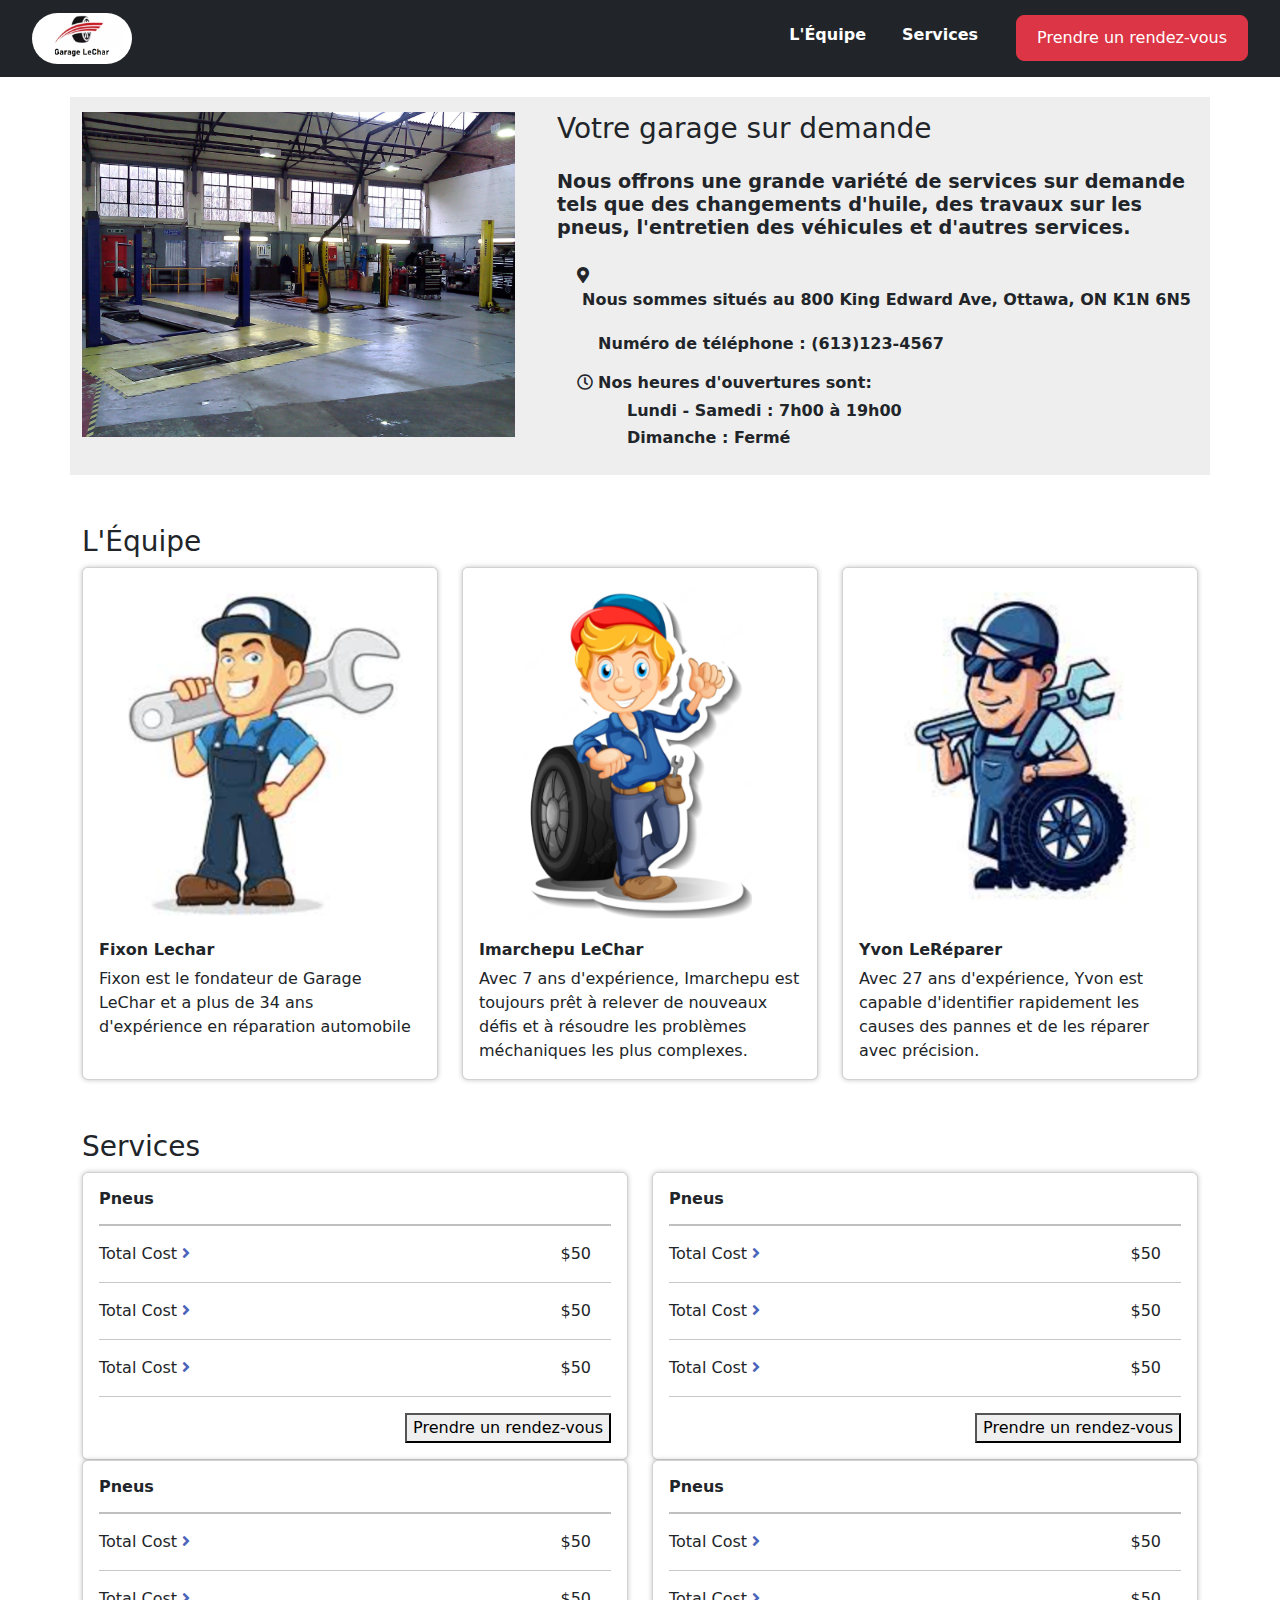
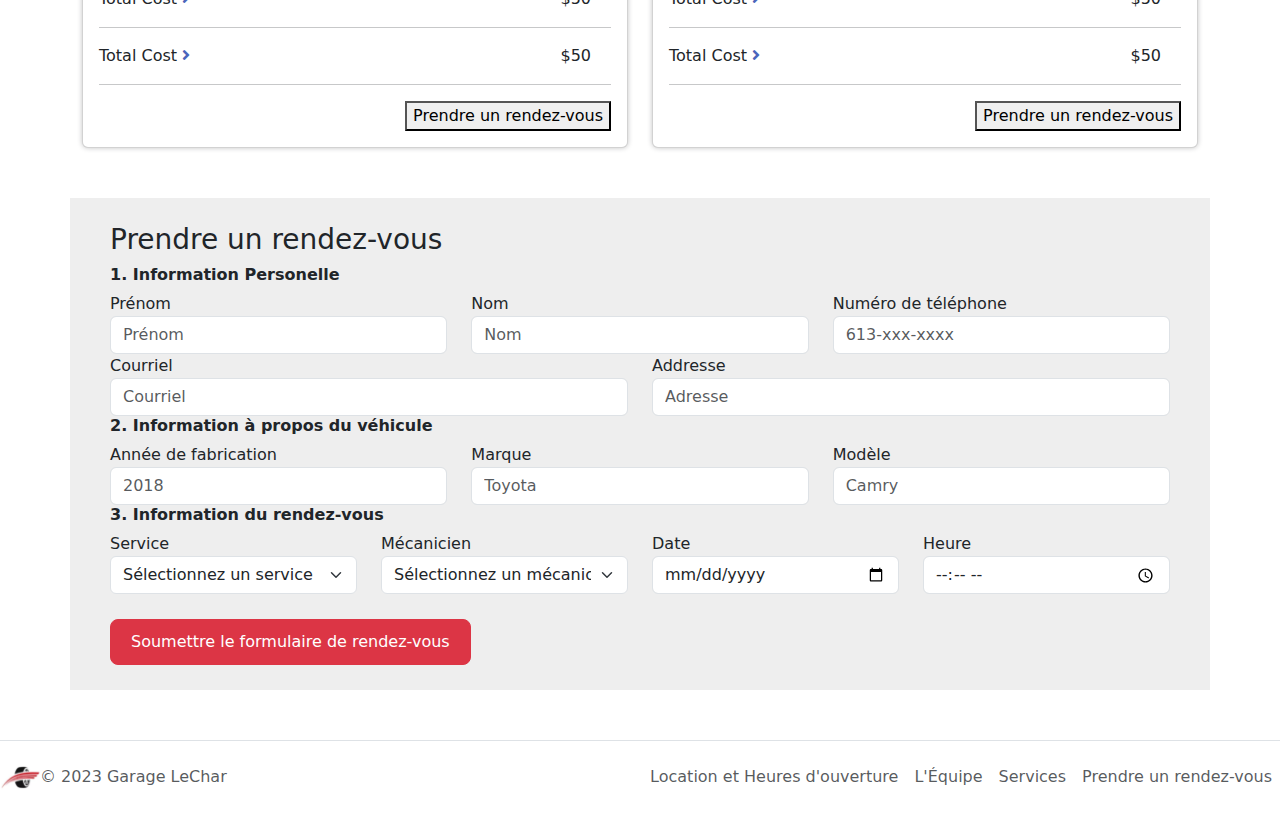
==== Projet1/index.html @ c7117503 "Update index.html" ====
<!DOCTYPE html>
<html lang="en">

<head>
  <meta charset="UTF-8">
  <meta name="viewport" content="width=device-width, initial-scale=1.0">
  <meta http-equiv="X-UA-Compatible" content="ie=edge">
  <title>Garage LeChar</title>
  <link rel="icon" type="image/x-icon" href="images/icon.png">
  <link rel="stylesheet" href="main.css">
  
  <!--Bootstrap 5.3 (js script at bottom also)-->
  <link rel="stylesheet" type="text/css" href="css/bootstrap.css" />

  <!--Fontawesome 5 (https://fontawesome.com/v5/search)-->
  <link rel="stylesheet" type="text/css" href="fontAwesome/css/fontawesome.css" />
  <link rel="stylesheet" type="text/css" href="fontAwesome/css/all.css" />
</head>

<body>
  <main>
    <!--Navigation Bar-->
    <nav class="navbar navbar-expand-sm sticky-top navbar-dark bg-dark">
      <div class="container-fluid">
        <a class="navbar-brand" href="#">
          <img src="images/logo.png" alt="Logo" style="margin-left:20px; width:100px;" class="rounded-pill">
        </a>

        <div class="d-flex" id="mynavbar">
          <ul class="navbar-nav me-auto">
            <li class="nav-item" style="margin-right:20px; font-weight: bold;">
              <a class="nav-link active" href="#equipe">L'Équipe</a>
            </li>
            <li class="nav-item" style="margin-right:30px; font-weight: bold;">
              <a class="nav-link active" href="#services">Services</a>
            </li>
          </ul>
          <form class="d-flex">
            <button onclick="scrollRendezVous();" class="btn btn-danger" id="btnRendezVous" type="button" style="margin-right:20px; padding: 10px 20px;border-radius: 0.5rem;">
              Prendre un rendez-vous</button>
          </form>
        </div>
      </div>
    </nav>
    <!--Home-->
    <div class="container" id="home">
      <div class="row" style="border:none; background:#EEEEEE; padding:15px 0px;">
        <div class="col-md-5">
          <img src="images/shopimage2.jpg" alt="Garage image" style="height:325px;" />
        </div>
        <div class="col-md-7">
          <h3>Votre garage sur demande</h3>
          <h4 style="margin-top:25px">Nous offrons une grande variété de services sur demande tels que des
            changements d'huile, des travaux sur les pneus, l'entretien des véhicules
            et d'autres services.
          </h4>
          <div style="margin: 10px 0px 0px 10px; padding:10px 0px 5px 10px; border-color: red;" id="divLocationHours">
            <div style="margin-top:5px;">
              <i class="fas fa-map-marker-alt"></i>
              <h5 style="display: inline-flex; margin-left:5px">Nous sommes situés au 800 King Edward Ave, Ottawa, ON K1N
                6N5</h5>
            </div>
            <div style="margin-top:15px">
              <i class="far fa-phone"></i>
              <h5 style="display: inline;">Numéro de téléphone : (613)123-4567</h5>
            </div>
            <div style="margin-top:15px;">
              <i class="far fa-clock"></i>
              <h5 style="display: inline-flex;">Nos heures d'ouvertures sont:</h5>
              <h5 style="margin-left:50px">Lundi - Samedi : 7h00 à 19h00</h5>
              <h5 style="margin-left:50px">Dimanche : Fermé</h5>
            </div>
          </div>       
        </div>
      </div>
    </div>
    <!--Equipe-->
    <div class="container" id="equipe" style="scroll-margin-top:100px">
      <h3>L'Équipe</h3>
      <div class="row gy-4">
        <div class="col-md">
          <div class="card h-100">
            <img src="images/fixon.png" class="card-img-top" alt="img_fixon">
            <div class="card-body">
              <h5 class="card-title fw-bold">Fixon Lechar</h5>
              <p class="card-text">Fixon est le fondateur de Garage LeChar et a plus de 34 ans d'expérience en
                réparation automobile</p>
            </div>
          </div>
        </div>
        <div class="col-md">
          <div class="card h-100">
            <img src="images/Imarchepu.png" class="card-img-top" alt="img_imarchepu">
            <div class="card-body">
              <h5 class="card-title fw-bold">Imarchepu LeChar</h5>
              <p class="card-text">Avec 7 ans d'expérience, Imarchepu est toujours prêt
                à relever de nouveaux défis et à résoudre les problèmes méchaniques les plus complexes.
              </p>
            </div>
          </div>
        </div>
        <div class="col-md">
          <div class="card h-100">
            <img src="images/Yvon.png" class="card-img-top" alt="img_yvon">
            <div class="card-body">
              <h5 class="card-title fw-bold">Yvon LeRéparer</h5>
              <p class="card-text">Avec 27 ans d'expérience, Yvon est capable d'identifier rapidement les causes des pannes et de les
                réparer avec précision.
              </p>
            </div>
          </div>
        </div>
      </div>
    </div>
    <!--Services-->
    <div class="container" id="services" style="scroll-margin-top:100px">
      <h3>Services</h3>
      <div class="row gy-6">
        <div class="col-md">
          <div class="card h-100">
            <div class="card-body">
              <h5>Pneus</h5>
              <hr style="border-top:2px solid black">
              <div class="d-flex justify-content-between">
                <div>Total Cost <i class="fas fa-angle-right moreIcon"></i></div>
                <div style="margin-right:20px">$50</div>
              </div>
              <hr>
              <div class="d-flex justify-content-between">
                <div>Total Cost <i class="fas fa-angle-right moreIcon"></i></div>
                <div style="margin-right:20px">$50</div>
              </div>
              <hr>
              <div class="d-flex justify-content-between">
                <div>Total Cost <i class="fas fa-angle-right moreIcon"></i></div>
                <div style="margin-right:20px">$50</div>
              </div>
              <hr>
              <button style="float:right">Prendre un rendez-vous</button>
            </div>
          </div>
        </div>
        <div class="col-md">
          <div class="card h-100">
            <div class="card-body">
              <h5>Pneus</h5>
              <hr style="border-top:2px solid black">
              <div class="d-flex justify-content-between">
                <div>Total Cost <i class="fas fa-angle-right moreIcon"></i></div>
                <div style="margin-right:20px">$50</div>
              </div>
              <hr>
              <div class="d-flex justify-content-between">
                <div>Total Cost <i class="fas fa-angle-right moreIcon"></i></div>
                <div style="margin-right:20px">$50</div>
              </div>
              <hr>
              <div class="d-flex justify-content-between">
                <div>Total Cost <i class="fas fa-angle-right moreIcon"></i></div>
                <div style="margin-right:20px">$50</div>
              </div>
              <hr>
              <button style="float:right">Prendre un rendez-vous</button>
            </div>
          </div>
        </div>
      </div>
      <div class="row gy-6">
        <div class="col-md">
          <div class="card h-100">
            <div class="card-body">
              <h5>Pneus</h5>
              <hr style="border-top:2px solid black">
              <div class="d-flex justify-content-between">
                <div>Total Cost <i class="fas fa-angle-right moreIcon"></i></div>
                <div style="margin-right:20px">$50</div>
              </div>
              <hr>
              <div class="d-flex justify-content-between">
                <div>Total Cost <i class="fas fa-angle-right moreIcon"></i></div>
                <div style="margin-right:20px">$50</div>
              </div>
              <hr>
              <div class="d-flex justify-content-between">
                <div>Total Cost <i class="fas fa-angle-right moreIcon"></i></div>
                <div style="margin-right:20px">$50</div>
              </div>
              <hr>
              <button style="float:right">Prendre un rendez-vous</button>
            </div>
          </div>
        </div>
        <div class="col-md">
          <div class="card h-100">
            <div class="card-body">
              <h5>Pneus</h5>
              <hr style="border-top:2px solid black">
              <div class="d-flex justify-content-between">
                <div>Total Cost <i class="fas fa-angle-right moreIcon"></i></div>
                <div style="margin-right:20px">$50</div>
              </div>
              <hr>
              <div class="d-flex justify-content-between">
                <div>Total Cost <i class="fas fa-angle-right moreIcon"></i></div>
                <div style="margin-right:20px">$50</div>
              </div>
              <hr>
              <div class="d-flex justify-content-between">
                <div>Total Cost <i class="fas fa-angle-right moreIcon"></i></div>
                <div style="margin-right:20px">$50</div>
              </div>
              <hr>
              <button style="float:right">Prendre un rendez-vous</button>
            </div>
          </div>
        </div>
      </div>
    </div>
    <!--Formulaire rendez-vous-->
    <div class="container formDiv" id="rendezVous" style="scroll-margin-top:100px;">
      <h3>Prendre un rendez-vous</h3>
      <h5>1. Information Personelle</h5>
      <form>
        <div class="row">
          <div class="group col-md-4">
            <label for="inputPrenom">Prénom</label>
            <input type="test" class="form-control" id="prenom" placeholder="Prénom">
          </div>
          <div class="col-md-4">
            <label for="inputNom">Nom</label>
            <input type="text" class="form-control" id="nom" placeholder="Nom">
          </div>
          <div class="col-md-4">
            <label for="inputPhone">Numéro de téléphone</label>
            <input type="tel" pattern="[0-9]{3}-[0-9]{2}-[0-9]{3}" class="form-control" id="phone" placeholder="613-xxx-xxxx">
          </div>
        </div>
        <div class="row">
          <div class="col-md-6">
            <label for="inputEmail">Courriel</label>
            <input type="email" class="form-control" id="inputAddress" placeholder="Courriel">
          </div>
          <div class="col-md-6">
            <label for="inputAddress">Addresse</label>
            <input type="text" class="form-control" id="inputAddress2" placeholder="Adresse">
          </div>
        </div>
      </form>
      <h5>2. Information à propos du véhicule</h5>
      <form>
        <div class="row">
          <div class="col-md-4">
            <label for="inputPrenom">Année de fabrication</label>
            <input type="test" class="form-control" id="annee" placeholder="2018">
          </div>
          <div class="col-md-4">
            <label for="inputNom">Marque</label>
            <input type="text" class="form-control" id="marque" placeholder="Toyota">
          </div>
          <div class="col-md-4">
            <label for="inputPhone">Modèle</label>
            <input type="text" class="form-control" id="modele" placeholder="Camry">
          </div>
        </div>
      </form>
      <h5>3. Information du rendez-vous</h5>
      <form>
        <div class="row">
          <div class="col-md-3">
            <label for="inputPhone">Service</label>
            <select class="form-select">
              <option selected>Sélectionnez un service</option>
              <option value="1">Fixon LeChar</option>
              <option value="2">Imarchepu LeChar</option>
              <option value="3">Yvon LeRéparer</option>
            </select>
          </div>
          <div class="col-md-3">
            <label for="inputNom">Mécanicien</label>
            <select class="form-select">
              <option selected>Sélectionnez un mécanicien</option>
              <option value="1">Fixon LeChar</option>
              <option value="2">Imarchepu LeChar</option>
              <option value="3">Yvon LeRéparer</option>
            </select>
          </div>
          <div class="col-md-3">
            <label for="inputPrenom">Date</label>
            <input class="form-control" type="date" name="date" id="date">
          </div>
          <div class="col-md-3">
            <label for="inputNom">Heure</label>
            <input class="form-control" type="time" name="time" id ="time">
          </div>
        </div>
      </form>
      <div style="margin-top:25px" class="">
        <button data-toggle="modal" data-target="#modalConfirm" class="btn btn-danger" id="btnRendezVous" type="button" style="padding: 10px 20px;border-radius: 0.5rem;">
          Soumettre le formulaire de rendez-vous</button>
      </div>  
    </div>
    <!-- Confirmation modal -->
    <div class="modal fade" id="modalConfirm" tabindex="-1" role="dialog" aria-labelledby="modalConfirmTitle" aria-hidden="true">
      <div class="modal-dialog modal-dialog-centered" role="document">
        <div class="modal-content">
          <div class="modal-header">
            <h5 class="modal-title" id="exampleModalLongTitle">Merci d'avoir pris un rendez-vous!</h5>
            <button type="button" class="close" data-dismiss="modal" aria-label="Close">
              <span aria-hidden="true">&times;</span>
            </button>
          </div>
          <div class="modal-body">
            ...
          </div>
          <div class="modal-footer">
            <button type="button" class="btn btn-secondary">Fermer</button>
          </div>
        </div>
      </div>
    </div>
  </main>
  <!--Footer-->
  <footer class="d-flex flex-wrap justify-content-between align-items-center py-3 my-4 border-top">
    <div class="col-md-4 d-flex align-items-center">
      <img src="images/icon.png" alt="Logo" style="width:40px;" class="">
      <span class="mb-3 mb-md-0 text-muted">© 2023 Garage LeChar</span>
    </div>
    <ul class="nav justify-content-end">
      <li class="nav-item"><a href="#" onclick="addBorder()" class="nav-link px-2 text-muted">Location et Heures d'ouverture</a></li>
      <li class="nav-item"><a href="#equipe" class="nav-link px-2 text-muted">L'Équipe</a></li>
      <li class="nav-item"><a href="#services" class="nav-link px-2 text-muted">Services</a></li>
      <li class="nav-item"><a href="#rendezVous" class="nav-link px-2 text-muted">Prendre un rendez-vous</a></li>
    </ul>
  </footer>
  <script src="script.js"></script>
  <script type="text/javascript" href="js/bootstrap.min.js"></script>
</body>

</html>
---- Projet1/main.css ----
h5{
    font-weight: 700 !important;
    font-size: 1rem !important
}
h4{
    font-weight: 700 !important;
    font-size: 1.2rem !important
}
h3{
    font-weight: 700;
}
.card{
    box-shadow: 0 0 5px 0 rgba(22, 22, 26, .25);
}
.moreIcon{
    color:rgb(75, 101, 187);
    cursor:pointer;
}
.container{
    margin:20px 0px 50px 0px;
}
html{
    scroll-behavior:smooth
}
.formDiv{
    background: #EEEEEE;
    padding:25px 40px !important;
}
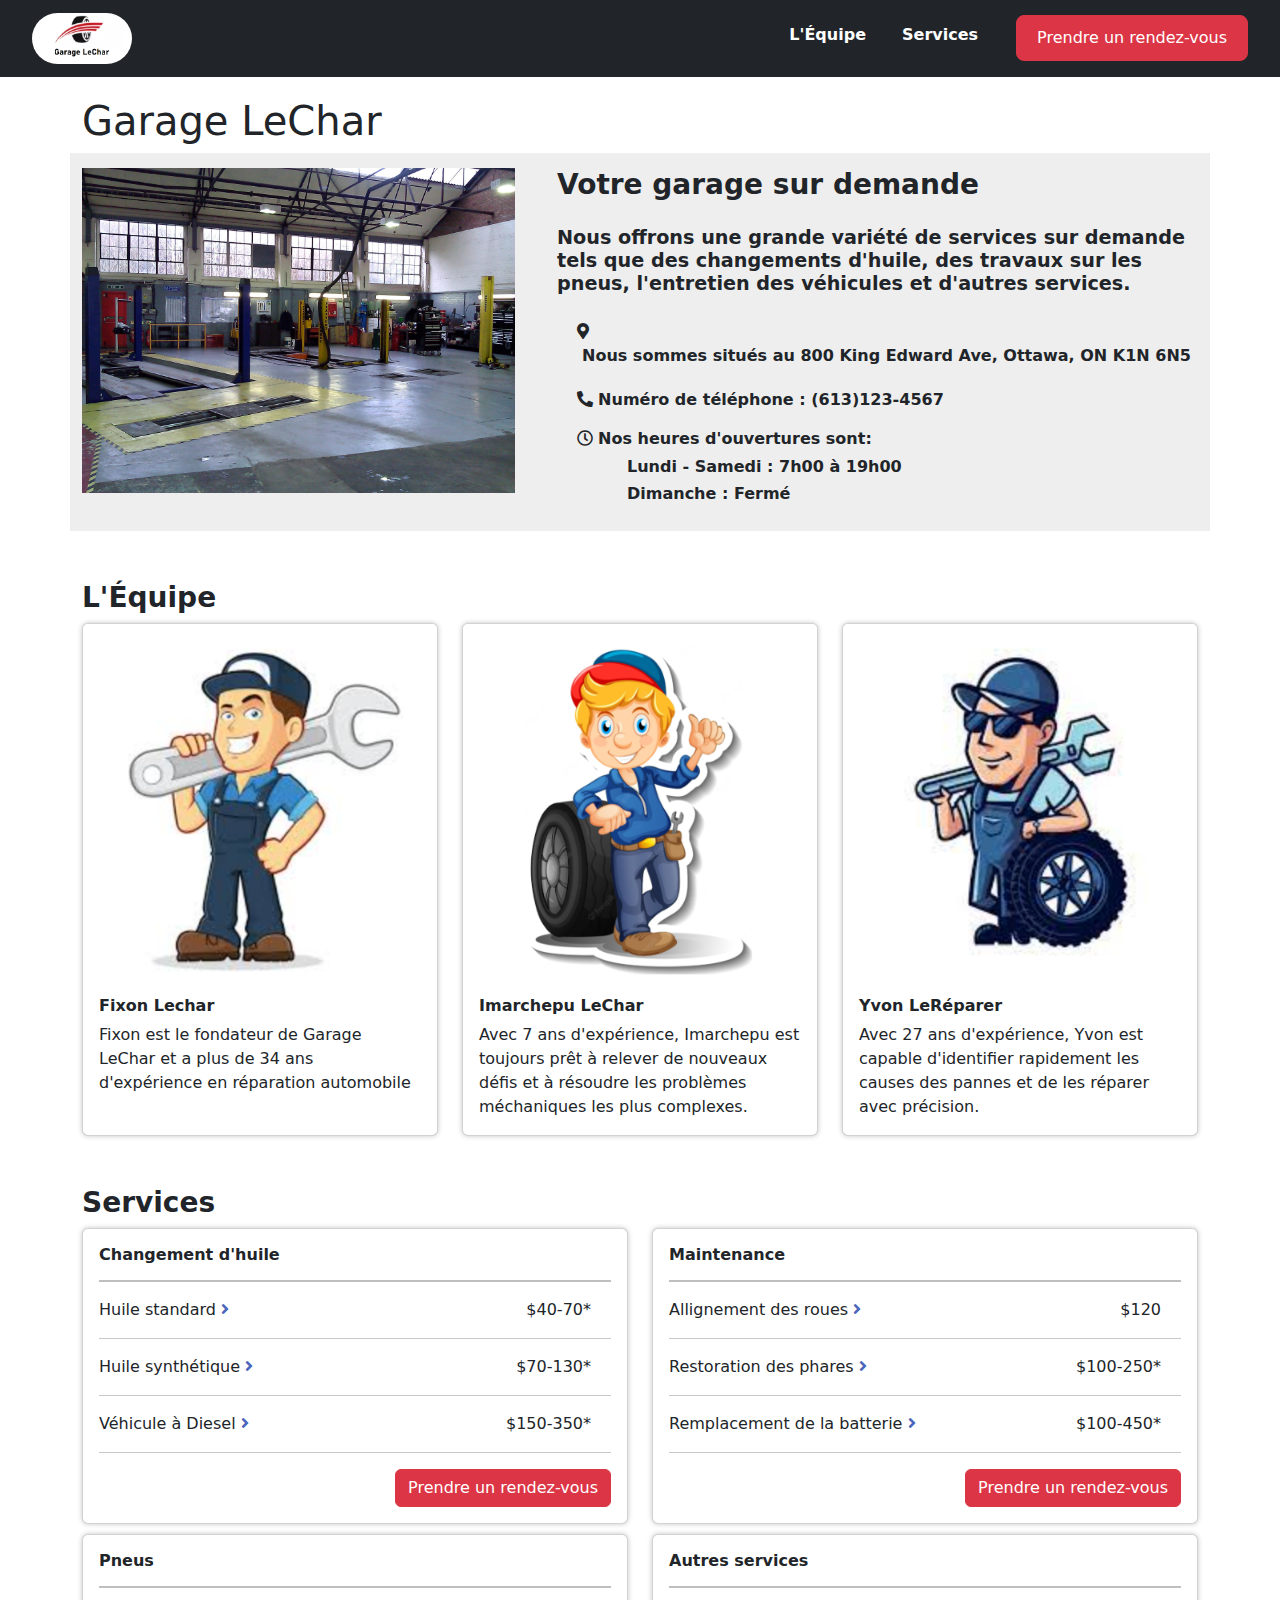
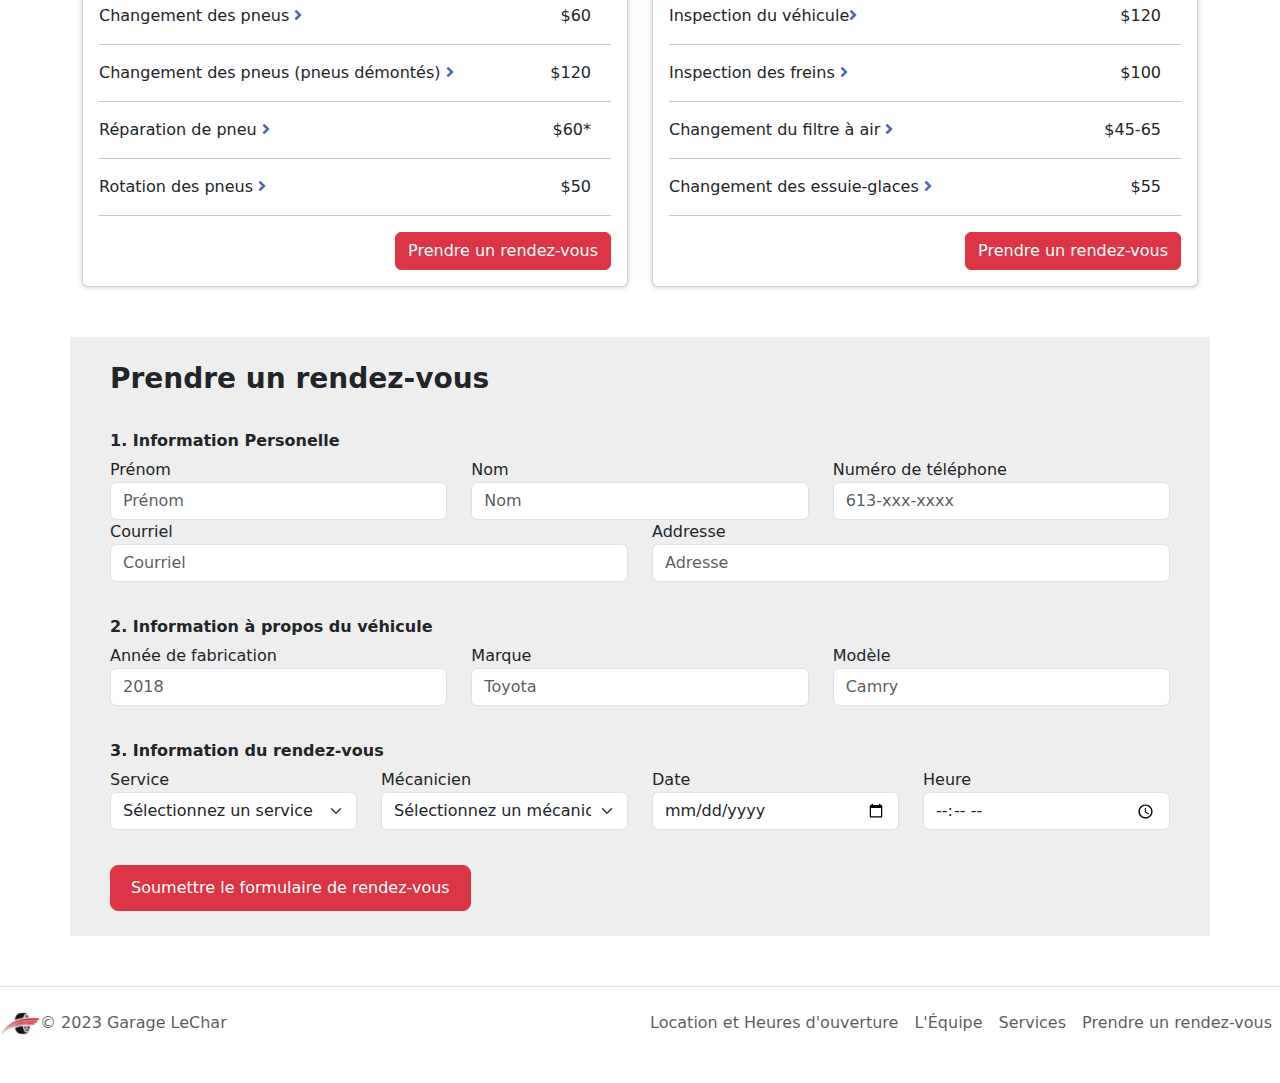
==== commit a412c4ce: "projet1 update" ====
--- a/Projet1/index.html
+++ b/Projet1/index.html
@@ -8,13 +8,16 @@
   <title>Garage LeChar</title>
   <link rel="icon" type="image/x-icon" href="images/icon.png">
   <link rel="stylesheet" href="main.css">
-  
-  <!--Bootstrap 5.3 (js script at bottom also)-->
-  <link rel="stylesheet" type="text/css" href="css/bootstrap.css" />
+  <!--Bootstrap 5.2.3-->
+  <link href="https://cdn.jsdelivr.net/npm/bootstrap@5.2.3/dist/css/bootstrap.min.css" rel="stylesheet">
 
   <!--Fontawesome 5 (https://fontawesome.com/v5/search)-->
   <link rel="stylesheet" type="text/css" href="fontAwesome/css/fontawesome.css" />
   <link rel="stylesheet" type="text/css" href="fontAwesome/css/all.css" />
+
+  <script src="https://ajax.googleapis.com/ajax/libs/jquery/3.6.4/jquery.min.js"></script>
+  <script src="https://cdn.jsdelivr.net/npm/bootstrap@5.2.3/dist/js/bootstrap.bundle.min.js"></script>
+  <script src="script.js"></script>
 </head>
 
 <body>
@@ -36,7 +39,8 @@
             </li>
           </ul>
           <form class="d-flex">
-            <button onclick="scrollRendezVous();" class="btn btn-danger" id="btnRendezVous" type="button" style="margin-right:20px; padding: 10px 20px;border-radius: 0.5rem;">
+            <button onclick="scrollRendezVous();" class="btn btn-danger" id="btnRendezVous" type="button"
+              style="margin-right:20px; padding: 10px 20px;border-radius: 0.5rem;">
               Prendre un rendez-vous</button>
           </form>
         </div>
@@ -44,6 +48,7 @@
     </nav>
     <!--Home-->
     <div class="container" id="home">
+      <h1>Garage LeChar</h1>
       <div class="row" style="border:none; background:#EEEEEE; padding:15px 0px;">
         <div class="col-md-5">
           <img src="images/shopimage2.jpg" alt="Garage image" style="height:325px;" />
@@ -57,11 +62,12 @@
           <div style="margin: 10px 0px 0px 10px; padding:10px 0px 5px 10px; border-color: red;" id="divLocationHours">
             <div style="margin-top:5px;">
               <i class="fas fa-map-marker-alt"></i>
-              <h5 style="display: inline-flex; margin-left:5px">Nous sommes situés au 800 King Edward Ave, Ottawa, ON K1N
+              <h5 style="display: inline-flex; margin-left:5px">Nous sommes situés au 800 King Edward Ave, Ottawa, ON
+                K1N
                 6N5</h5>
             </div>
             <div style="margin-top:15px">
-              <i class="far fa-phone"></i>
+              <i class="fas fa-phone-alt"></i>
               <h5 style="display: inline;">Numéro de téléphone : (613)123-4567</h5>
             </div>
             <div style="margin-top:15px;">
@@ -70,7 +76,7 @@
               <h5 style="margin-left:50px">Lundi - Samedi : 7h00 à 19h00</h5>
               <h5 style="margin-left:50px">Dimanche : Fermé</h5>
             </div>
-          </div>       
+          </div>
         </div>
       </div>
     </div>
@@ -104,7 +110,8 @@
             <img src="images/Yvon.png" class="card-img-top" alt="img_yvon">
             <div class="card-body">
               <h5 class="card-title fw-bold">Yvon LeRéparer</h5>
-              <p class="card-text">Avec 27 ans d'expérience, Yvon est capable d'identifier rapidement les causes des pannes et de les
+              <p class="card-text">Avec 27 ans d'expérience, Yvon est capable d'identifier rapidement les causes des
+                pannes et de les
                 réparer avec précision.
               </p>
             </div>
@@ -119,98 +126,108 @@
         <div class="col-md">
           <div class="card h-100">
             <div class="card-body">
+              <h5>Changement d'huile</h5>
+              <hr style="border-top:2px solid black">
+              <div class="d-flex justify-content-between">
+                <div>Huile standard <i class="fas fa-angle-right moreIcon"></i></div>
+                <div style="margin-right:20px">$40-70*</div>
+              </div>
+              <hr>
+              <div class="d-flex justify-content-between">
+                <div>Huile synthétique <i class="fas fa-angle-right moreIcon"></i></div>
+                <div style="margin-right:20px">$70-130*</div>
+              </div>
+              <hr>
+              <div class="d-flex justify-content-between">
+                <div>Véhicule à Diesel <i class="fas fa-angle-right moreIcon"></i></div>
+                <div style="margin-right:20px">$150-350*</div>
+              </div>
+              <hr>
+              <button class="btn btn-danger" onclick="scrollRendezVous();" style="float:right">Prendre un rendez-vous</button>
+            </div>
+          </div>
+        </div>
+        <div class="col-md">
+          <div class="card h-100">
+            <div class="card-body">
+              <h5>Maintenance</h5>
+              <hr style="border-top:2px solid black">
+              <div class="d-flex justify-content-between">
+                <div>Allignement des roues <i class="fas fa-angle-right moreIcon"></i></div>
+                <div style="margin-right:20px">$120</div>
+              </div>
+              <hr>
+              <div class="d-flex justify-content-between">
+                <div>Restoration des phares <i class="fas fa-angle-right moreIcon"></i></div>
+                <div style="margin-right:20px">$100-250*</div>
+              </div>
+              <hr>
+              <div class="d-flex justify-content-between">
+                <div>Remplacement de la batterie <i class="fas fa-angle-right moreIcon"></i></div>
+                <div style="margin-right:20px">$100-450*</div>
+              </div>
+              <hr>
+              <button class="btn btn-danger" onclick="scrollRendezVous();" style="float:right">Prendre un rendez-vous</button>
+            </div>
+          </div>
+        </div>
+      </div>
+      <div class="row gy-6" style="margin-top: 10px;">
+        <div class="col-md">
+          <div class="card h-100">
+            <div class="card-body">
               <h5>Pneus</h5>
               <hr style="border-top:2px solid black">
               <div class="d-flex justify-content-between">
-                <div>Total Cost <i class="fas fa-angle-right moreIcon"></i></div>
+                <div>Changement des pneus <i class="fas fa-angle-right moreIcon"></i></div>
+                <div style="margin-right:20px">$60</div>
+              </div>
+              <hr />
+              <div class="d-flex justify-content-between">
+                <div>Changement des pneus (pneus démontés) <i class="fas fa-angle-right moreIcon"></i></div>
+                <div style="margin-right:20px">$120</div>
+              </div>
+              <hr>
+              <div class="d-flex justify-content-between">
+                <div>Réparation de pneu <i class="fas fa-angle-right moreIcon"></i></div>
+                <div style="margin-right:20px">$60*</div>
+              </div>
+              <hr>
+              <div class="d-flex justify-content-between">
+                <div>Rotation des pneus <i class="fas fa-angle-right moreIcon"></i></div>
                 <div style="margin-right:20px">$50</div>
               </div>
               <hr>
-              <div class="d-flex justify-content-between">
-                <div>Total Cost <i class="fas fa-angle-right moreIcon"></i></div>
-                <div style="margin-right:20px">$50</div>
-              </div>
-              <hr>
-              <div class="d-flex justify-content-between">
-                <div>Total Cost <i class="fas fa-angle-right moreIcon"></i></div>
-                <div style="margin-right:20px">$50</div>
-              </div>
-              <hr>
-              <button style="float:right">Prendre un rendez-vous</button>
-            </div>
-          </div>
-        </div>
-        <div class="col-md">
-          <div class="card h-100">
-            <div class="card-body">
-              <h5>Pneus</h5>
+              <button class="btn btn-danger" onclick="scrollRendezVous();" style="float:right">Prendre un rendez-vous</button>
+            </div>
+          </div>
+        </div>
+        <div class="col-md">
+          <div class="card h-100">
+            <div class="card-body">
+              <h5>Autres services</h5>
               <hr style="border-top:2px solid black">
               <div class="d-flex justify-content-between">
-                <div>Total Cost <i class="fas fa-angle-right moreIcon"></i></div>
-                <div style="margin-right:20px">$50</div>
-              </div>
-              <hr>
-              <div class="d-flex justify-content-between">
-                <div>Total Cost <i class="fas fa-angle-right moreIcon"></i></div>
-                <div style="margin-right:20px">$50</div>
-              </div>
-              <hr>
-              <div class="d-flex justify-content-between">
-                <div>Total Cost <i class="fas fa-angle-right moreIcon"></i></div>
-                <div style="margin-right:20px">$50</div>
-              </div>
-              <hr>
-              <button style="float:right">Prendre un rendez-vous</button>
-            </div>
-          </div>
-        </div>
-      </div>
-      <div class="row gy-6">
-        <div class="col-md">
-          <div class="card h-100">
-            <div class="card-body">
-              <h5>Pneus</h5>
-              <hr style="border-top:2px solid black">
-              <div class="d-flex justify-content-between">
-                <div>Total Cost <i class="fas fa-angle-right moreIcon"></i></div>
-                <div style="margin-right:20px">$50</div>
-              </div>
-              <hr>
-              <div class="d-flex justify-content-between">
-                <div>Total Cost <i class="fas fa-angle-right moreIcon"></i></div>
-                <div style="margin-right:20px">$50</div>
-              </div>
-              <hr>
-              <div class="d-flex justify-content-between">
-                <div>Total Cost <i class="fas fa-angle-right moreIcon"></i></div>
-                <div style="margin-right:20px">$50</div>
-              </div>
-              <hr>
-              <button style="float:right">Prendre un rendez-vous</button>
-            </div>
-          </div>
-        </div>
-        <div class="col-md">
-          <div class="card h-100">
-            <div class="card-body">
-              <h5>Pneus</h5>
-              <hr style="border-top:2px solid black">
-              <div class="d-flex justify-content-between">
-                <div>Total Cost <i class="fas fa-angle-right moreIcon"></i></div>
-                <div style="margin-right:20px">$50</div>
-              </div>
-              <hr>
-              <div class="d-flex justify-content-between">
-                <div>Total Cost <i class="fas fa-angle-right moreIcon"></i></div>
-                <div style="margin-right:20px">$50</div>
-              </div>
-              <hr>
-              <div class="d-flex justify-content-between">
-                <div>Total Cost <i class="fas fa-angle-right moreIcon"></i></div>
-                <div style="margin-right:20px">$50</div>
-              </div>
-              <hr>
-              <button style="float:right">Prendre un rendez-vous</button>
+                <div>Inspection du véhicule<i class="fas fa-angle-right moreIcon"></i></div>
+                <div style="margin-right:20px">$120</div>
+              </div>
+              <hr>
+              <div class="d-flex justify-content-between">
+                <div>Inspection des freins <i class="fas fa-angle-right moreIcon"></i></div>
+                <div style="margin-right:20px">$100</div>
+              </div>
+              <hr>
+              <div class="d-flex justify-content-between">
+                <div>Changement du filtre à air <i class="fas fa-angle-right moreIcon"></i></div>
+                <div style="margin-right:20px">$45-65</div>
+              </div>
+              <hr>
+              <div class="d-flex justify-content-between">
+                <div>Changement des essuie-glaces <i class="fas fa-angle-right moreIcon"></i></div>
+                <div style="margin-right:20px">$55</div>
+              </div>
+              <hr>
+              <button class="btn btn-danger" onclick="scrollRendezVous();" style="float:right">Prendre un rendez-vous</button>
             </div>
           </div>
         </div>
@@ -219,101 +236,112 @@
     <!--Formulaire rendez-vous-->
     <div class="container formDiv" id="rendezVous" style="scroll-margin-top:100px;">
       <h3>Prendre un rendez-vous</h3>
-      <h5>1. Information Personelle</h5>
-      <form>
-        <div class="row">
-          <div class="group col-md-4">
-            <label for="inputPrenom">Prénom</label>
-            <input type="test" class="form-control" id="prenom" placeholder="Prénom">
-          </div>
-          <div class="col-md-4">
-            <label for="inputNom">Nom</label>
-            <input type="text" class="form-control" id="nom" placeholder="Nom">
-          </div>
-          <div class="col-md-4">
-            <label for="inputPhone">Numéro de téléphone</label>
-            <input type="tel" pattern="[0-9]{3}-[0-9]{2}-[0-9]{3}" class="form-control" id="phone" placeholder="613-xxx-xxxx">
-          </div>
-        </div>
-        <div class="row">
-          <div class="col-md-6">
-            <label for="inputEmail">Courriel</label>
-            <input type="email" class="form-control" id="inputAddress" placeholder="Courriel">
-          </div>
-          <div class="col-md-6">
-            <label for="inputAddress">Addresse</label>
-            <input type="text" class="form-control" id="inputAddress2" placeholder="Adresse">
-          </div>
-        </div>
-      </form>
-      <h5>2. Information à propos du véhicule</h5>
-      <form>
-        <div class="row">
-          <div class="col-md-4">
-            <label for="inputPrenom">Année de fabrication</label>
-            <input type="test" class="form-control" id="annee" placeholder="2018">
-          </div>
-          <div class="col-md-4">
-            <label for="inputNom">Marque</label>
-            <input type="text" class="form-control" id="marque" placeholder="Toyota">
-          </div>
-          <div class="col-md-4">
-            <label for="inputPhone">Modèle</label>
-            <input type="text" class="form-control" id="modele" placeholder="Camry">
-          </div>
-        </div>
-      </form>
-      <h5>3. Information du rendez-vous</h5>
-      <form>
-        <div class="row">
-          <div class="col-md-3">
-            <label for="inputPhone">Service</label>
-            <select class="form-select">
-              <option selected>Sélectionnez un service</option>
-              <option value="1">Fixon LeChar</option>
-              <option value="2">Imarchepu LeChar</option>
-              <option value="3">Yvon LeRéparer</option>
-            </select>
-          </div>
-          <div class="col-md-3">
-            <label for="inputNom">Mécanicien</label>
-            <select class="form-select">
-              <option selected>Sélectionnez un mécanicien</option>
-              <option value="1">Fixon LeChar</option>
-              <option value="2">Imarchepu LeChar</option>
-              <option value="3">Yvon LeRéparer</option>
-            </select>
-          </div>
-          <div class="col-md-3">
-            <label for="inputPrenom">Date</label>
-            <input class="form-control" type="date" name="date" id="date">
-          </div>
-          <div class="col-md-3">
-            <label for="inputNom">Heure</label>
-            <input class="form-control" type="time" name="time" id ="time">
-          </div>
-        </div>
-      </form>
+      <div class="formSection">
+        <h5>1. Information Personelle</h5>
+        <form>
+          <div class="row">
+            <div class="group col-md-4">
+              <label for="inputPrenom">Prénom</label>
+              <input type="test" class="form-control" id="prenom" placeholder="Prénom">
+            </div>
+            <div class="col-md-4">
+              <label for="inputNom">Nom</label>
+              <input type="text" class="form-control" id="nom" placeholder="Nom">
+            </div>
+            <div class="col-md-4">
+              <label for="inputPhone">Numéro de téléphone</label>
+              <input type="tel" pattern="[0-9]{3}-[0-9]{2}-[0-9]{3}" class="form-control" id="phone"
+                placeholder="613-xxx-xxxx">
+            </div>
+          </div>
+          <div class="row">
+            <div class="col-md-6">
+              <label for="inputEmail">Courriel</label>
+              <input type="email" class="form-control" id="inputEmail" placeholder="Courriel">
+            </div>
+            <div class="col-md-6">
+              <label for="inputAddress">Addresse</label>
+              <input type="text" class="form-control" id="inputAddress" placeholder="Adresse">
+            </div>
+          </div>
+        </form>
+      </div>
+      <div class="formSection">
+        <h5>2. Information à propos du véhicule</h5>
+        <form>
+          <div class="row">
+            <div class="col-md-4">
+              <label for="inputPrenom">Année de fabrication</label>
+              <input type="test" class="form-control" id="annee" placeholder="2018">
+            </div>
+            <div class="col-md-4">
+              <label for="inputNom">Marque</label>
+              <input type="text" class="form-control" id="marque" placeholder="Toyota">
+            </div>
+            <div class="col-md-4">
+              <label for="inputPhone">Modèle</label>
+              <input type="text" class="form-control" id="modele" placeholder="Camry">
+            </div>
+          </div>
+        </form>
+      </div>
+      <div class="formSection">
+        <h5>3. Information du rendez-vous</h5>
+        <form>
+          <div class="row">
+            <div class="col-md-3">
+              <label for="inputPhone">Service</label>
+              <select class="form-select">
+                <option selected>Sélectionnez un service</option>
+                <option value="1">Fixon LeChar</option>
+                <option value="2">Imarchepu LeChar</option>
+                <option value="3">Yvon LeRéparer</option>
+              </select>
+            </div>
+            <div class="col-md-3">
+              <label for="inputNom">Mécanicien</label>
+              <select class="form-select">
+                <option selected>Sélectionnez un mécanicien</option>
+                <option value="1">Fixon LeChar</option>
+                <option value="2">Imarchepu LeChar</option>
+                <option value="3">Yvon LeRéparer</option>
+              </select>
+            </div>
+            <div class="col-md-3">
+              <label for="inputPrenom">Date</label>
+              <input class="form-control" type="date" name="date" id="date">
+            </div>
+            <div class="col-md-3">
+              <label for="inputNom">Heure</label>
+              <input class="form-control" type="time" name="time" id="time">
+            </div>
+          </div>
+        </form>
+      </div>
       <div style="margin-top:25px" class="">
-        <button data-toggle="modal" data-target="#modalConfirm" class="btn btn-danger" id="btnRendezVous" type="button" style="padding: 10px 20px;border-radius: 0.5rem;">
-          Soumettre le formulaire de rendez-vous</button>
-      </div>  
+        <div class="d-flex justify-content-between">
+          <button class="btn btn-danger" id="btnBook" type="button" style="padding: 10px 20px;border-radius: 0.5rem;">
+            Soumettre le formulaire de rendez-vous</button>
+          <div></div><!--Put before button tag to make button float right-->
+        </div>
+        
+      </div>
     </div>
     <!-- Confirmation modal -->
-    <div class="modal fade" id="modalConfirm" tabindex="-1" role="dialog" aria-labelledby="modalConfirmTitle" aria-hidden="true">
-      <div class="modal-dialog modal-dialog-centered" role="document">
+    <div class="modal fade" id="confirmModal" tabindex="-1" aria-labelledby="exampleModalLabel" aria-hidden="true">
+      <div class="modal-dialog modal-md modal-dialog-centered">
         <div class="modal-content">
           <div class="modal-header">
-            <h5 class="modal-title" id="exampleModalLongTitle">Merci d'avoir pris un rendez-vous!</h5>
-            <button type="button" class="close" data-dismiss="modal" aria-label="Close">
-              <span aria-hidden="true">&times;</span>
-            </button>
+            <h1 class="modal-title fs-5" id="exampleModalLabel">Merci d'avoir pris un rendez-vous!</h1>
+            <button type="button" class="btn-close" data-bs-dismiss="modal" aria-label="Close"></button>
           </div>
           <div class="modal-body">
-            ...
+            <p>Un courriel de contentant les détails du rendez-vous a été envoyer au
+              <label id="emailConfirm">example@email.com.</label>
+            </p>
           </div>
           <div class="modal-footer">
-            <button type="button" class="btn btn-secondary">Fermer</button>
+            <button type="button" class="btn btn-danger" data-bs-dismiss="modal">Retour à l'acceuil</button>
           </div>
         </div>
       </div>
@@ -326,14 +354,13 @@
       <span class="mb-3 mb-md-0 text-muted">© 2023 Garage LeChar</span>
     </div>
     <ul class="nav justify-content-end">
-      <li class="nav-item"><a href="#" onclick="addBorder()" class="nav-link px-2 text-muted">Location et Heures d'ouverture</a></li>
+      <li class="nav-item"><a href="#" onclick="addBorder()" class="nav-link px-2 text-muted">Location et Heures
+          d'ouverture</a></li>
       <li class="nav-item"><a href="#equipe" class="nav-link px-2 text-muted">L'Équipe</a></li>
       <li class="nav-item"><a href="#services" class="nav-link px-2 text-muted">Services</a></li>
       <li class="nav-item"><a href="#rendezVous" class="nav-link px-2 text-muted">Prendre un rendez-vous</a></li>
     </ul>
   </footer>
-  <script src="script.js"></script>
-  <script type="text/javascript" href="js/bootstrap.min.js"></script>
 </body>
 
 </html>--- a/Projet1/main.css
+++ b/Projet1/main.css
@@ -7,7 +7,7 @@
     font-size: 1.2rem !important
 }
 h3{
-    font-weight: 700;
+    font-weight: bold !important;
 }
 .card{
     box-shadow: 0 0 5px 0 rgba(22, 22, 26, .25);
@@ -25,4 +25,7 @@
 .formDiv{
     background: #EEEEEE;
     padding:25px 40px !important;
+}
+.formSection{
+    margin:35px 0px;
 }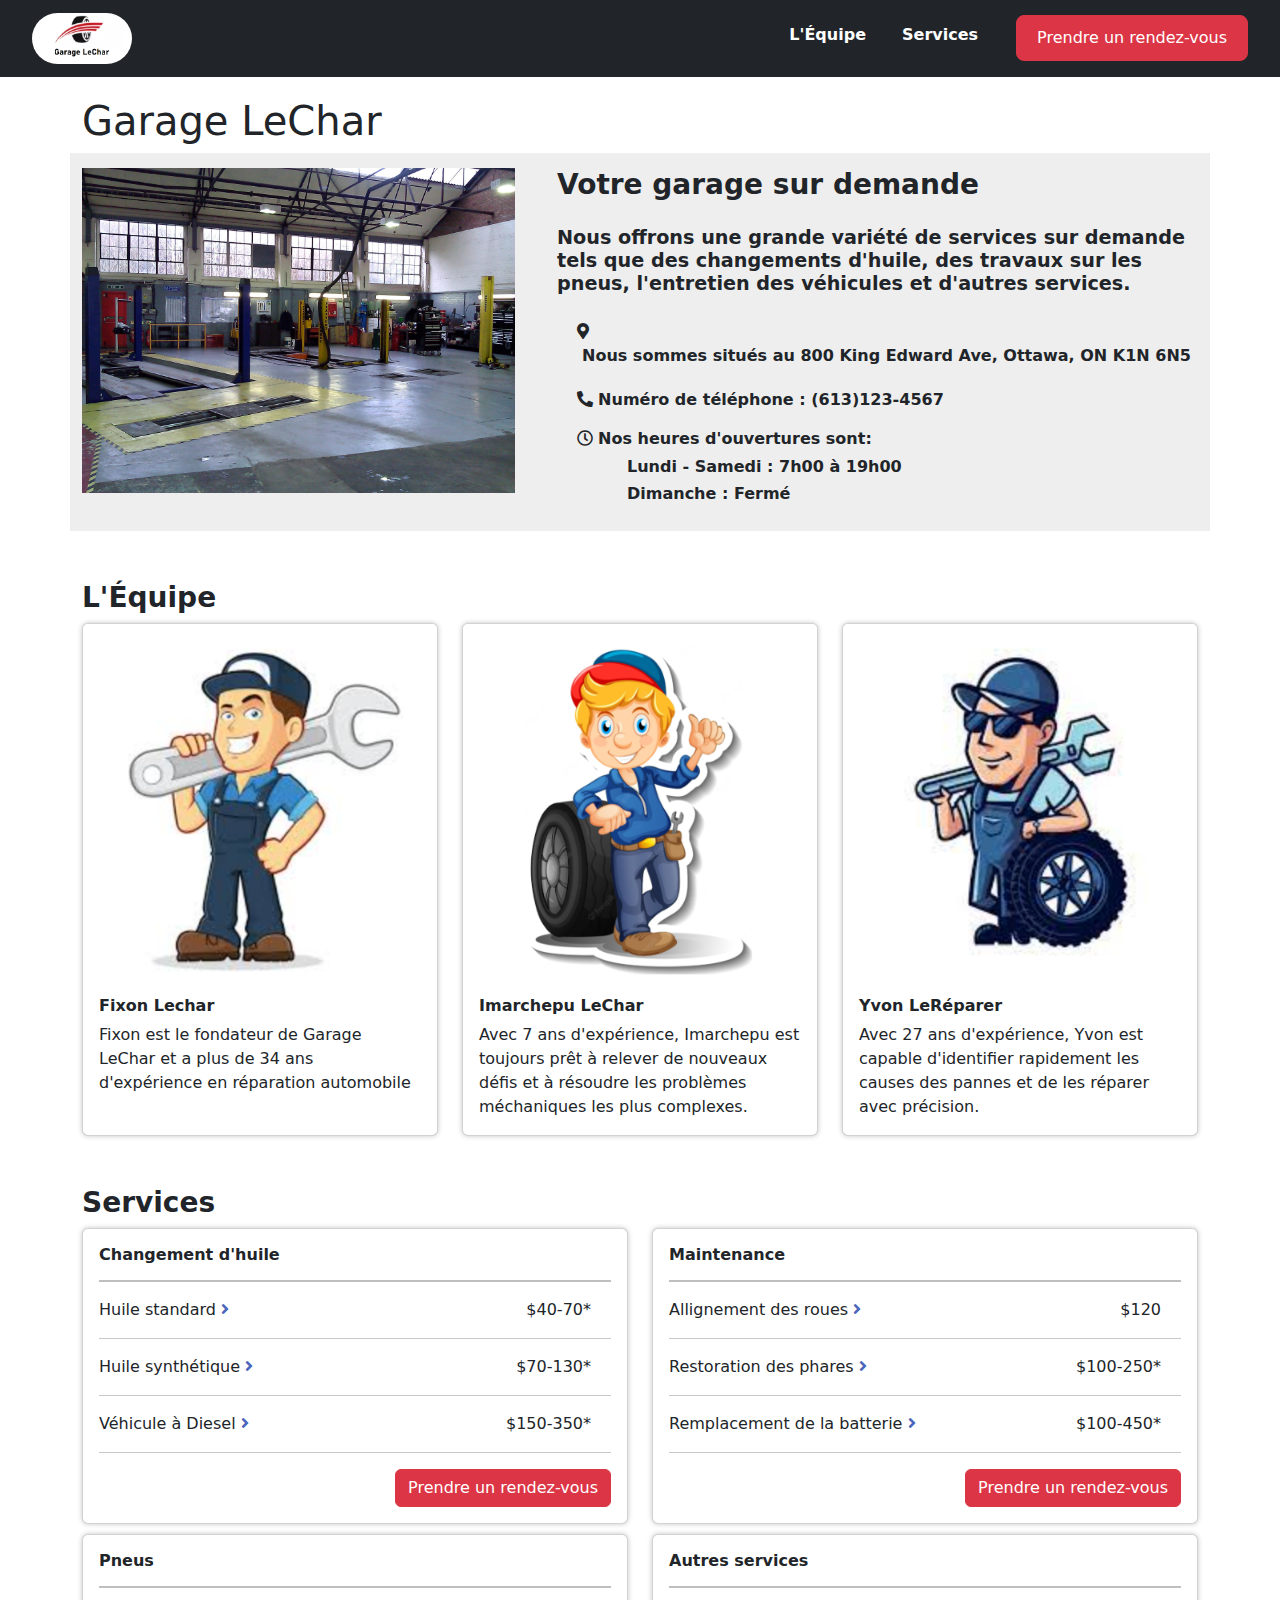
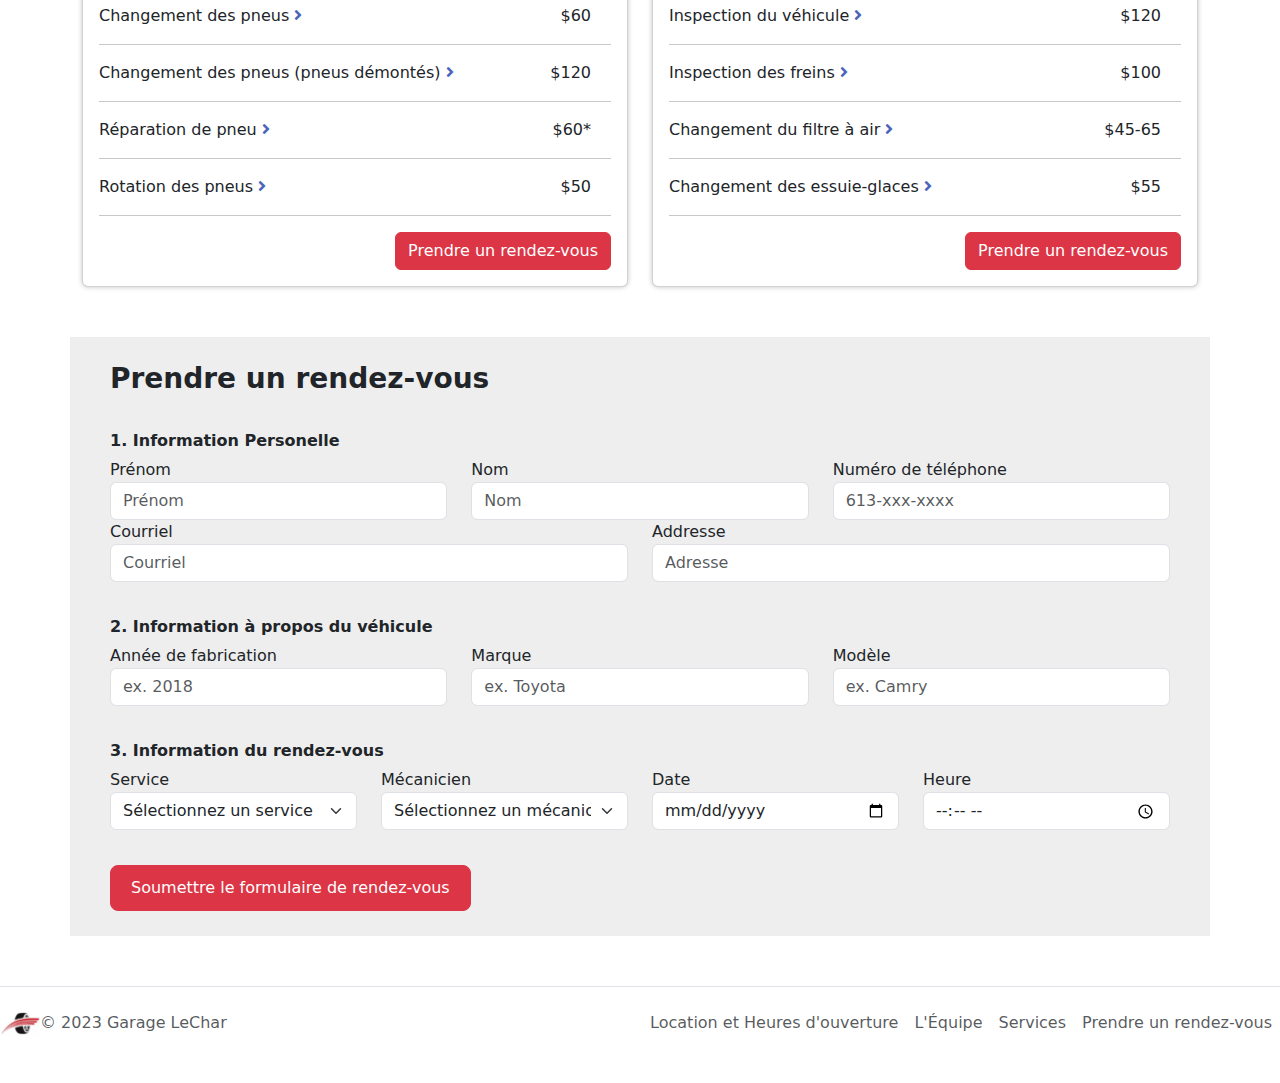
==== commit 36678cdd: "Update index.html" ====
--- a/Projet1/index.html
+++ b/Projet1/index.html
@@ -208,7 +208,7 @@
               <h5>Autres services</h5>
               <hr style="border-top:2px solid black">
               <div class="d-flex justify-content-between">
-                <div>Inspection du véhicule<i class="fas fa-angle-right moreIcon"></i></div>
+                <div>Inspection du véhicule <i class="fas fa-angle-right moreIcon"></i></div>
                 <div style="margin-right:20px">$120</div>
               </div>
               <hr>
@@ -272,15 +272,15 @@
           <div class="row">
             <div class="col-md-4">
               <label for="inputPrenom">Année de fabrication</label>
-              <input type="test" class="form-control" id="annee" placeholder="2018">
+              <input type="test" class="form-control" id="annee" placeholder="ex. 2018">
             </div>
             <div class="col-md-4">
               <label for="inputNom">Marque</label>
-              <input type="text" class="form-control" id="marque" placeholder="Toyota">
+              <input type="text" class="form-control" id="marque" placeholder="ex. Toyota">
             </div>
             <div class="col-md-4">
               <label for="inputPhone">Modèle</label>
-              <input type="text" class="form-control" id="modele" placeholder="Camry">
+              <input type="text" class="form-control" id="modele" placeholder="ex. Camry">
             </div>
           </div>
         </form>
@@ -293,9 +293,28 @@
               <label for="inputPhone">Service</label>
               <select class="form-select">
                 <option selected>Sélectionnez un service</option>
-                <option value="1">Fixon LeChar</option>
-                <option value="2">Imarchepu LeChar</option>
-                <option value="3">Yvon LeRéparer</option>
+                <optgroup label="Changement d'huile">
+                  <option value="11">Huile standard</option>
+                  <option value="12">Huile synthétique</option>
+                  <option value="13">Véhicule à Diesel</option>
+                </optgroup>
+                <optgroup label="Maintenance">
+                  <option value="21">Allignement des roues</option>
+                  <option value="22">Restoration des phares</option>
+                  <option value="23">Remplacement de la batterie</option>
+                </optgroup>
+                <optgroup label="Pneus">
+                  <option value="31">Changement des pneus</option>
+                  <option value="32">Changement des pneus (pneus démontés)</option>
+                  <option value="33">Réparation de pneu</option>
+                  <option value="34">Rotation des pneus</option>
+                </optgroup>
+                <optgroup label="Autres services">
+                  <option value="41">Inspection du véhicule</option>
+                  <option value="42">Inspection des freins</option>
+                  <option value="43">Changement du filtre à air</option>
+                  <option value="44">Changement des essuie-glaces</option>
+                </optgroup>
               </select>
             </div>
             <div class="col-md-3">
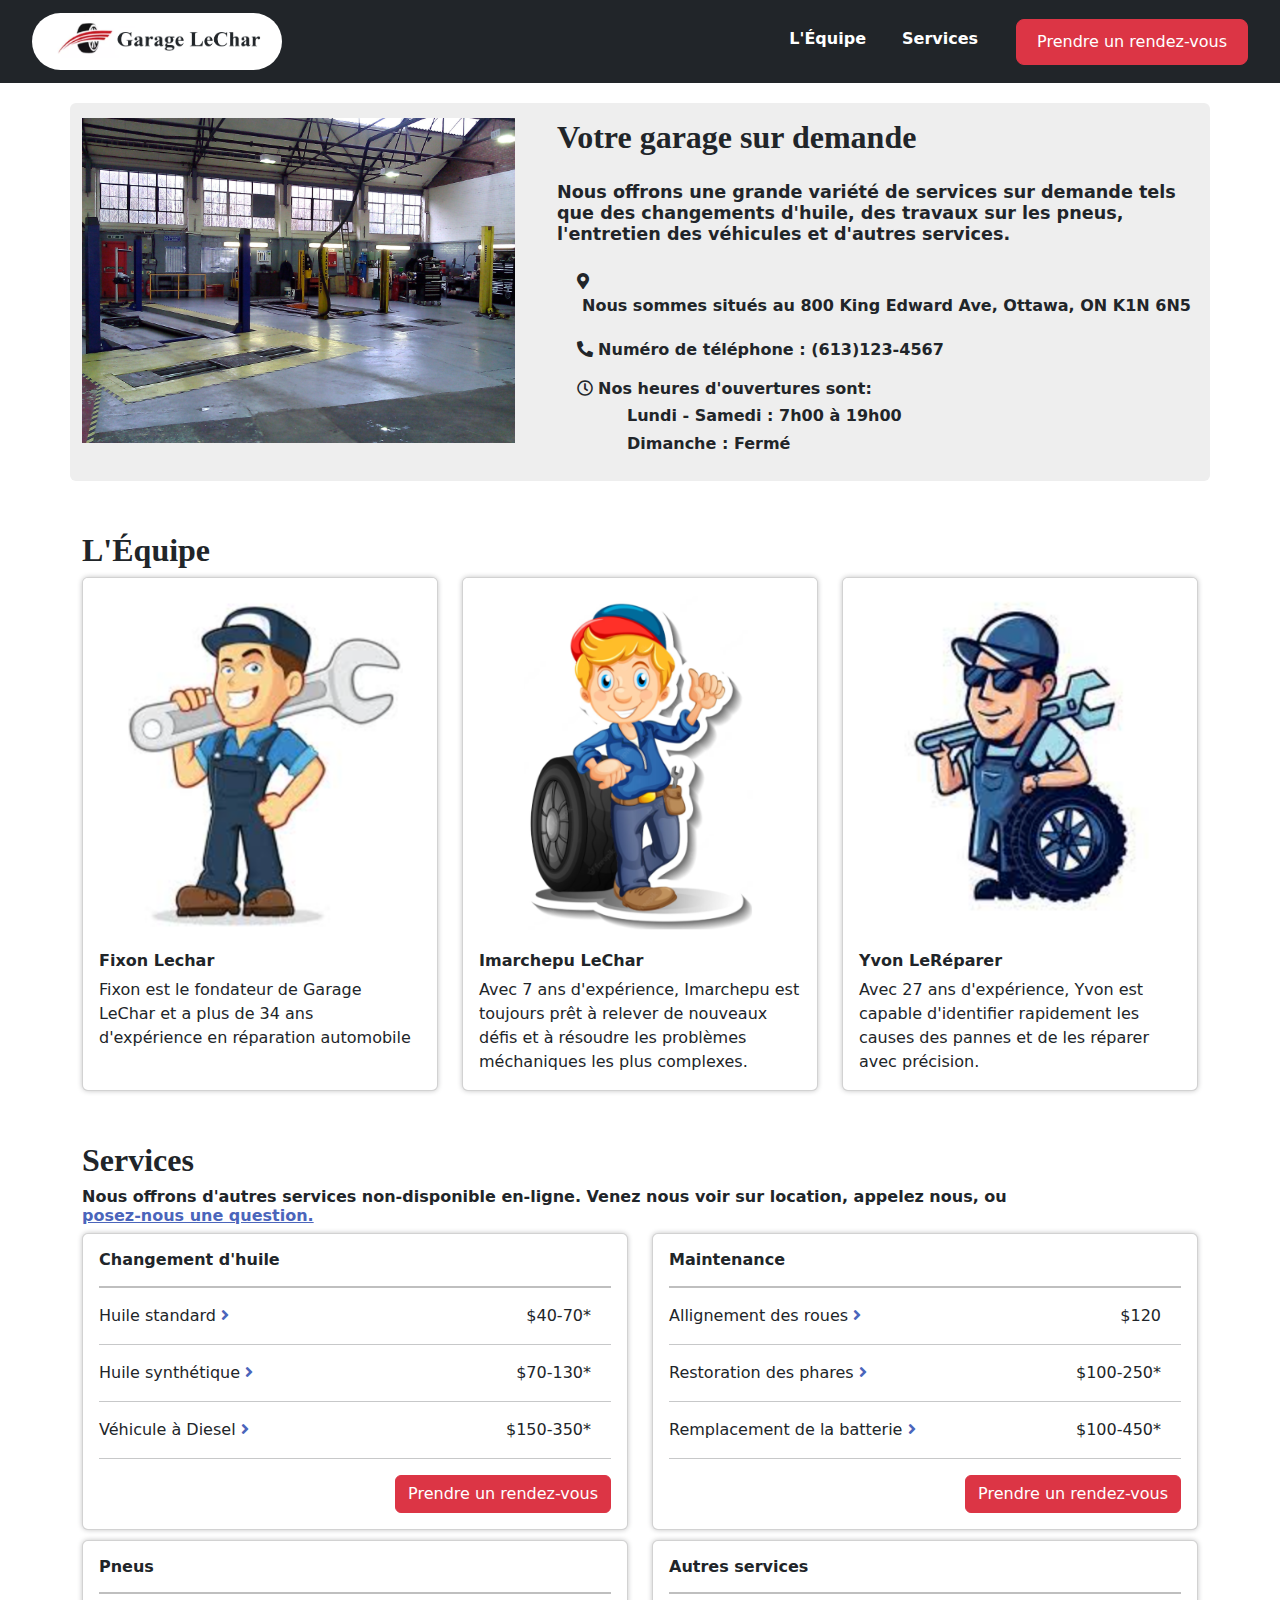
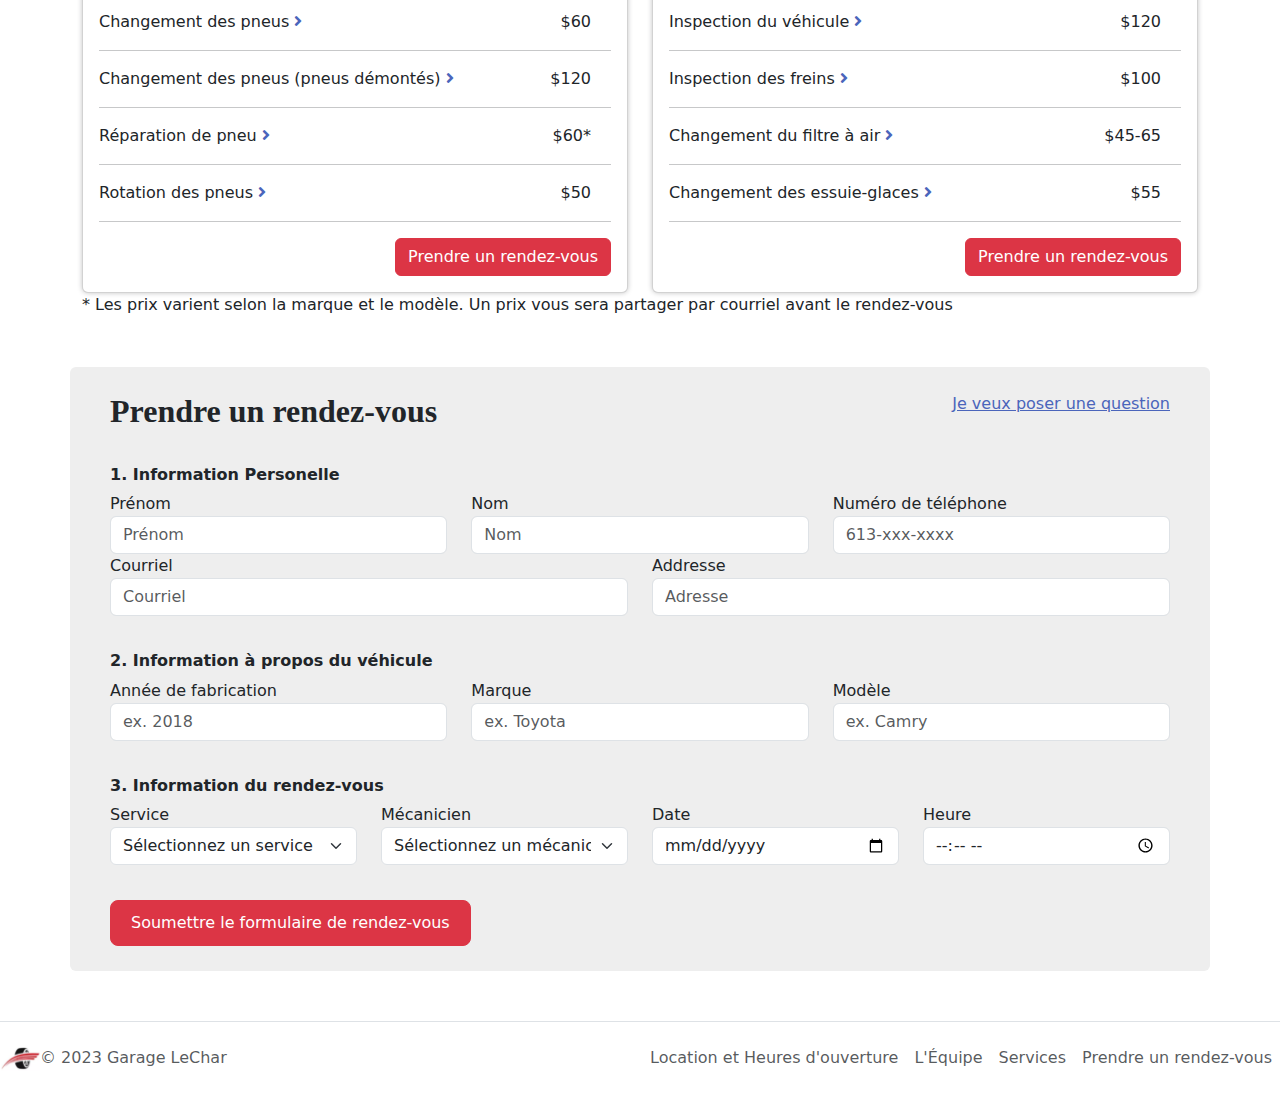
==== commit 323eea41: "projet1 update" ====
--- a/Projet1/index.html
+++ b/Projet1/index.html
@@ -26,7 +26,8 @@
     <nav class="navbar navbar-expand-sm sticky-top navbar-dark bg-dark">
       <div class="container-fluid">
         <a class="navbar-brand" href="#">
-          <img src="images/logo.png" alt="Logo" style="margin-left:20px; width:100px;" class="rounded-pill">
+          <img src="images/logo.png" alt="Logo" style="margin-left:20px; width:250px;" class="rounded-pill">
+
         </a>
 
         <div class="d-flex" id="mynavbar">
@@ -48,8 +49,7 @@
     </nav>
     <!--Home-->
     <div class="container" id="home">
-      <h1>Garage LeChar</h1>
-      <div class="row" style="border:none; background:#EEEEEE; padding:15px 0px;">
+      <div class="row" style="border:none; background:#EEEEEE; padding:15px 0px; border-radius:0.375rem">
         <div class="col-md-5">
           <img src="images/shopimage2.jpg" alt="Garage image" style="height:325px;" />
         </div>
@@ -122,6 +122,8 @@
     <!--Services-->
     <div class="container" id="services" style="scroll-margin-top:100px">
       <h3>Services</h3>
+      <h5>Nous offrons d'autres services non-disponible en-ligne. Venez nous voir sur location, appelez nous, ou 
+        <label class="clickLink" onclick="scrollQuestion()">posez-nous une question.</label></h5>
       <div class="row gy-6">
         <div class="col-md">
           <div class="card h-100">
@@ -143,7 +145,8 @@
                 <div style="margin-right:20px">$150-350*</div>
               </div>
               <hr>
-              <button class="btn btn-danger" onclick="scrollRendezVous();" style="float:right">Prendre un rendez-vous</button>
+              <button class="btn btn-danger" onclick="scrollRendezVous();" style="float:right">Prendre un
+                rendez-vous</button>
             </div>
           </div>
         </div>
@@ -167,7 +170,8 @@
                 <div style="margin-right:20px">$100-450*</div>
               </div>
               <hr>
-              <button class="btn btn-danger" onclick="scrollRendezVous();" style="float:right">Prendre un rendez-vous</button>
+              <button class="btn btn-danger" onclick="scrollRendezVous();" style="float:right">Prendre un
+                rendez-vous</button>
             </div>
           </div>
         </div>
@@ -198,7 +202,8 @@
                 <div style="margin-right:20px">$50</div>
               </div>
               <hr>
-              <button class="btn btn-danger" onclick="scrollRendezVous();" style="float:right">Prendre un rendez-vous</button>
+              <button class="btn btn-danger" onclick="scrollRendezVous();" style="float:right">Prendre un
+                rendez-vous</button>
             </div>
           </div>
         </div>
@@ -227,126 +232,185 @@
                 <div style="margin-right:20px">$55</div>
               </div>
               <hr>
-              <button class="btn btn-danger" onclick="scrollRendezVous();" style="float:right">Prendre un rendez-vous</button>
-            </div>
-          </div>
-        </div>
-      </div>
+              <button class="btn btn-danger" onclick="scrollRendezVous();" style="float:right">Prendre un
+                rendez-vous</button>
+            </div>
+          </div>
+        </div>
+      </div>
+      <p>* Les prix varient selon la marque et le modèle. Un prix vous sera partager par courriel avant le rendez-vous</p>
     </div>
     <!--Formulaire rendez-vous-->
-    <div class="container formDiv" id="rendezVous" style="scroll-margin-top:100px;">
-      <h3>Prendre un rendez-vous</h3>
-      <div class="formSection">
-        <h5>1. Information Personelle</h5>
-        <form>
-          <div class="row">
-            <div class="group col-md-4">
-              <label for="inputPrenom">Prénom</label>
-              <input type="test" class="form-control" id="prenom" placeholder="Prénom">
-            </div>
-            <div class="col-md-4">
-              <label for="inputNom">Nom</label>
-              <input type="text" class="form-control" id="nom" placeholder="Nom">
-            </div>
-            <div class="col-md-4">
-              <label for="inputPhone">Numéro de téléphone</label>
-              <input type="tel" pattern="[0-9]{3}-[0-9]{2}-[0-9]{3}" class="form-control" id="phone"
-                placeholder="613-xxx-xxxx">
-            </div>
-          </div>
-          <div class="row">
-            <div class="col-md-6">
-              <label for="inputEmail">Courriel</label>
-              <input type="email" class="form-control" id="inputEmail" placeholder="Courriel">
-            </div>
-            <div class="col-md-6">
-              <label for="inputAddress">Addresse</label>
-              <input type="text" class="form-control" id="inputAddress" placeholder="Adresse">
-            </div>
-          </div>
-        </form>
-      </div>
-      <div class="formSection">
-        <h5>2. Information à propos du véhicule</h5>
-        <form>
-          <div class="row">
-            <div class="col-md-4">
-              <label for="inputPrenom">Année de fabrication</label>
-              <input type="test" class="form-control" id="annee" placeholder="ex. 2018">
-            </div>
-            <div class="col-md-4">
-              <label for="inputNom">Marque</label>
-              <input type="text" class="form-control" id="marque" placeholder="ex. Toyota">
-            </div>
-            <div class="col-md-4">
-              <label for="inputPhone">Modèle</label>
-              <input type="text" class="form-control" id="modele" placeholder="ex. Camry">
-            </div>
-          </div>
-        </form>
-      </div>
-      <div class="formSection">
-        <h5>3. Information du rendez-vous</h5>
-        <form>
-          <div class="row">
-            <div class="col-md-3">
-              <label for="inputPhone">Service</label>
-              <select class="form-select">
-                <option selected>Sélectionnez un service</option>
-                <optgroup label="Changement d'huile">
-                  <option value="11">Huile standard</option>
-                  <option value="12">Huile synthétique</option>
-                  <option value="13">Véhicule à Diesel</option>
-                </optgroup>
-                <optgroup label="Maintenance">
-                  <option value="21">Allignement des roues</option>
-                  <option value="22">Restoration des phares</option>
-                  <option value="23">Remplacement de la batterie</option>
-                </optgroup>
-                <optgroup label="Pneus">
-                  <option value="31">Changement des pneus</option>
-                  <option value="32">Changement des pneus (pneus démontés)</option>
-                  <option value="33">Réparation de pneu</option>
-                  <option value="34">Rotation des pneus</option>
-                </optgroup>
-                <optgroup label="Autres services">
-                  <option value="41">Inspection du véhicule</option>
-                  <option value="42">Inspection des freins</option>
-                  <option value="43">Changement du filtre à air</option>
-                  <option value="44">Changement des essuie-glaces</option>
-                </optgroup>
-              </select>
-            </div>
-            <div class="col-md-3">
-              <label for="inputNom">Mécanicien</label>
-              <select class="form-select">
-                <option selected>Sélectionnez un mécanicien</option>
-                <option value="1">Fixon LeChar</option>
-                <option value="2">Imarchepu LeChar</option>
-                <option value="3">Yvon LeRéparer</option>
-              </select>
-            </div>
-            <div class="col-md-3">
-              <label for="inputPrenom">Date</label>
-              <input class="form-control" type="date" name="date" id="date">
-            </div>
-            <div class="col-md-3">
-              <label for="inputNom">Heure</label>
-              <input class="form-control" type="time" name="time" id="time">
-            </div>
-          </div>
-        </form>
-      </div>
-      <div style="margin-top:25px" class="">
-        <div class="d-flex justify-content-between">
-          <button class="btn btn-danger" id="btnBook" type="button" style="padding: 10px 20px;border-radius: 0.5rem;">
-            Soumettre le formulaire de rendez-vous</button>
-          <div></div><!--Put before button tag to make button float right-->
-        </div>
-        
-      </div>
-    </div>
-    <!-- Confirmation modal -->
+    <div class="container formDiv" id="rendezVous" style="scroll-margin-top:100px; border-radius:0.375rem">
+      <div id="divRendezVous">
+        <h3 style="display:inline">Prendre un rendez-vous</h3>
+        <label class="switchLink" onclick="questionaireShow();">Je veux poser une question</label>
+        <div class="formSection">
+          <h5>1. Information Personelle</h5>
+          <form>
+            <div class="row">
+              <div class="group col-md-4">
+                <label for="inputPrenom">Prénom</label>
+                <input type="test" class="form-control" id="prenom" placeholder="Prénom">
+              </div>
+              <div class="col-md-4">
+                <label for="inputNom">Nom</label>
+                <input type="text" class="form-control" id="nom" placeholder="Nom">
+              </div>
+              <div class="col-md-4">
+                <label for="inputPhone">Numéro de téléphone</label>
+                <input type="tel" pattern="[0-9]{3}-[0-9]{2}-[0-9]{3}" class="form-control" id="phone"
+                  placeholder="613-xxx-xxxx">
+              </div>
+            </div>
+            <div class="row">
+              <div class="col-md-6">
+                <label for="inputEmail">Courriel</label>
+                <input type="email" class="form-control" id="inputEmail" placeholder="Courriel">
+              </div>
+              <div class="col-md-6">
+                <label for="inputAddress">Addresse</label>
+                <input type="text" class="form-control" id="inputAddress" placeholder="Adresse">
+              </div>
+            </div>
+          </form>
+        </div>
+        <div class="formSection">
+          <h5>2. Information à propos du véhicule</h5>
+          <form>
+            <div class="row">
+              <div class="col-md-4">
+                <label for="inputPrenom">Année de fabrication</label>
+                <input type="test" class="form-control" id="annee" placeholder="ex. 2018">
+              </div>
+              <div class="col-md-4">
+                <label for="inputNom">Marque</label>
+                <input type="text" class="form-control" id="marque" placeholder="ex. Toyota">
+              </div>
+              <div class="col-md-4">
+                <label for="inputPhone">Modèle</label>
+                <input type="text" class="form-control" id="modele" placeholder="ex. Camry">
+              </div>
+            </div>
+          </form>
+        </div>
+        <div class="formSection">
+          <h5>3. Information du rendez-vous</h5>
+          <form>
+            <div class="row">
+              <div class="col-md-3">
+                <label for="inputPhone">Service</label>
+                <select class="form-select">
+                  <option selected>Sélectionnez un service</option>
+                  <optgroup label="Changement d'huile">
+                    <option value="11">Huile standard</option>
+                    <option value="12">Huile synthétique</option>
+                    <option value="13">Véhicule à Diesel</option>
+                  </optgroup>
+                  <optgroup label="Maintenance">
+                    <option value="21">Allignement des roues</option>
+                    <option value="22">Restoration des phares</option>
+                    <option value="23">Remplacement de la batterie</option>
+                  </optgroup>
+                  <optgroup label="Pneus">
+                    <option value="31">Changement des pneus</option>
+                    <option value="32">Changement des pneus (pneus démontés)</option>
+                    <option value="33">Réparation de pneu</option>
+                    <option value="34">Rotation des pneus</option>
+                  </optgroup>
+                  <optgroup label="Autres services">
+                    <option value="41">Inspection du véhicule</option>
+                    <option value="42">Inspection des freins</option>
+                    <option value="43">Changement du filtre à air</option>
+                    <option value="44">Changement des essuie-glaces</option>
+                  </optgroup>
+                </select>
+              </div>
+              <div class="col-md-3">
+                <label for="inputNom">Mécanicien</label>
+                <select class="form-select">
+                  <option selected>Sélectionnez un mécanicien</option>
+                  <option value="1">Fixon LeChar</option>
+                  <option value="2">Imarchepu LeChar</option>
+                  <option value="3">Yvon LeRéparer</option>
+                </select>
+              </div>
+              <div class="col-md-3">
+                <label for="inputPrenom">Date</label>
+                <input class="form-control" type="date" name="date" id="date">
+              </div>
+              <div class="col-md-3">
+                <label for="inputNom">Heure</label>
+                <input class="form-control" type="time" name="time" id="time">
+              </div>
+            </div>
+          </form>
+        </div>
+        <div style="margin-top:25px" class="">
+          <div class="d-flex justify-content-between">
+            <button class="btn btn-danger" id="btnBook" type="button" style="padding: 10px 20px;border-radius: 0.5rem;">
+              Soumettre le formulaire de rendez-vous</button>
+            <div></div><!--Put before button tag to make button float right-->
+          </div>
+        </div>
+      </div>
+      <!--Remplir un formulaire de question-->
+      <div id="divQuestion" style="display:none">
+        <h3 style="display:inline">Poser une question</h3>
+        <label class="switchLink" onclick="rendezvousShow();">Je veux prendre un rendez-vous</label>
+        <div class="formSection">
+          <form>
+            <div class="row">
+              <div class="group col-md-4">
+                <label for="inputPrenom">Prénom</label>
+                <input type="test" class="form-control" id="questionPrenom" placeholder="Prénom">
+              </div>
+              <div class="col-md-4">
+                <label for="inputNom">Nom</label>
+                <input type="text" class="form-control" id="questionNom" placeholder="Nom">
+              </div>
+              <div class="col-md-4">
+                <label for="inputEmail">Contact</label>
+                <input type="text" class="form-control" id="questionContact" placeholder="Courriel ou téléphone">
+              </div>
+            </div>
+            <div class="row">
+              <div class="col-md-12">
+                <label for="inputEmail">Question</label>
+                <textarea rows="6" class="form-control"></textarea>
+              </div>
+            </div>
+          </form>
+        </div>
+        <div class="formSection">
+          <h5>Information à propos du véhicule (optionel)</h5>
+          <form>
+            <div class="row">
+              <div class="col-md-4">
+                <label for="inputPrenom">Année de fabrication</label>
+                <input type="test" class="form-control" id="annee" placeholder="ex. 2018">
+              </div>
+              <div class="col-md-4">
+                <label for="inputNom">Marque</label>
+                <input type="text" class="form-control" id="marque" placeholder="ex. Toyota">
+              </div>
+              <div class="col-md-4">
+                <label for="inputPhone">Modèle</label>
+                <input type="text" class="form-control" id="modele" placeholder="ex. Camry">
+              </div>
+            </div>
+          </form>
+        </div>
+        <div style="margin-top:25px" class="">
+          <div class="d-flex justify-content-between">
+            <button class="btn btn-danger" id="btnQuestion" type="button" style="padding: 10px 20px;border-radius: 0.5rem;">
+              Soumettre la question</button>
+            <div></div><!--Put before button tag to make button float right-->
+          </div>
+        </div>
+      </div>
+    </div>
+    <!-- Rendez-vous confirmation modal -->
     <div class="modal fade" id="confirmModal" tabindex="-1" aria-labelledby="exampleModalLabel" aria-hidden="true">
       <div class="modal-dialog modal-md modal-dialog-centered">
         <div class="modal-content">
@@ -357,6 +421,24 @@
           <div class="modal-body">
             <p>Un courriel de contentant les détails du rendez-vous a été envoyer au
               <label id="emailConfirm">example@email.com.</label>
+            </p>
+          </div>
+          <div class="modal-footer">
+            <button type="button" class="btn btn-danger" data-bs-dismiss="modal">Retour à l'acceuil</button>
+          </div>
+        </div>
+      </div>
+    </div>
+    <!-- Question confirmation modal -->
+    <div class="modal fade" id="questionModal" tabindex="-1" aria-labelledby="exampleModalLabel" aria-hidden="true">
+      <div class="modal-dialog modal-md modal-dialog-centered">
+        <div class="modal-content">
+          <div class="modal-header">
+            <h1 class="modal-title fs-5" id="exampleModalLabel">Merci pour votre question!</h1>
+            <button type="button" class="btn-close" data-bs-dismiss="modal" aria-label="Close"></button>
+          </div>
+          <div class="modal-body">
+            <p>Nous allons vous contacter le plus vite que possible.
             </p>
           </div>
           <div class="modal-footer">
--- a/Projet1/main.css
+++ b/Projet1/main.css
@@ -1,13 +1,15 @@
 h5{
     font-weight: 700 !important;
-    font-size: 1rem !important
+    font-size: 1rem !important;
 }
 h4{
     font-weight: 700 !important;
-    font-size: 1.2rem !important
+    font-size: 1.1rem !important
 }
 h3{
-    font-weight: bold !important;
+    font-size: 2rem !important;
+    font-weight: bolder !important;
+    font-family: 'Geargia' !important;
 }
 .card{
     box-shadow: 0 0 5px 0 rgba(22, 22, 26, .25);
@@ -28,4 +30,15 @@
 }
 .formSection{
     margin:35px 0px;
+}
+.switchLink{
+    color:rgb(75, 101, 187);
+    text-decoration: underline;
+    cursor:pointer;
+    float: right; 
+}
+.clickLink{
+    color:rgb(75, 101, 187);
+    text-decoration: underline;
+    cursor:pointer;
 }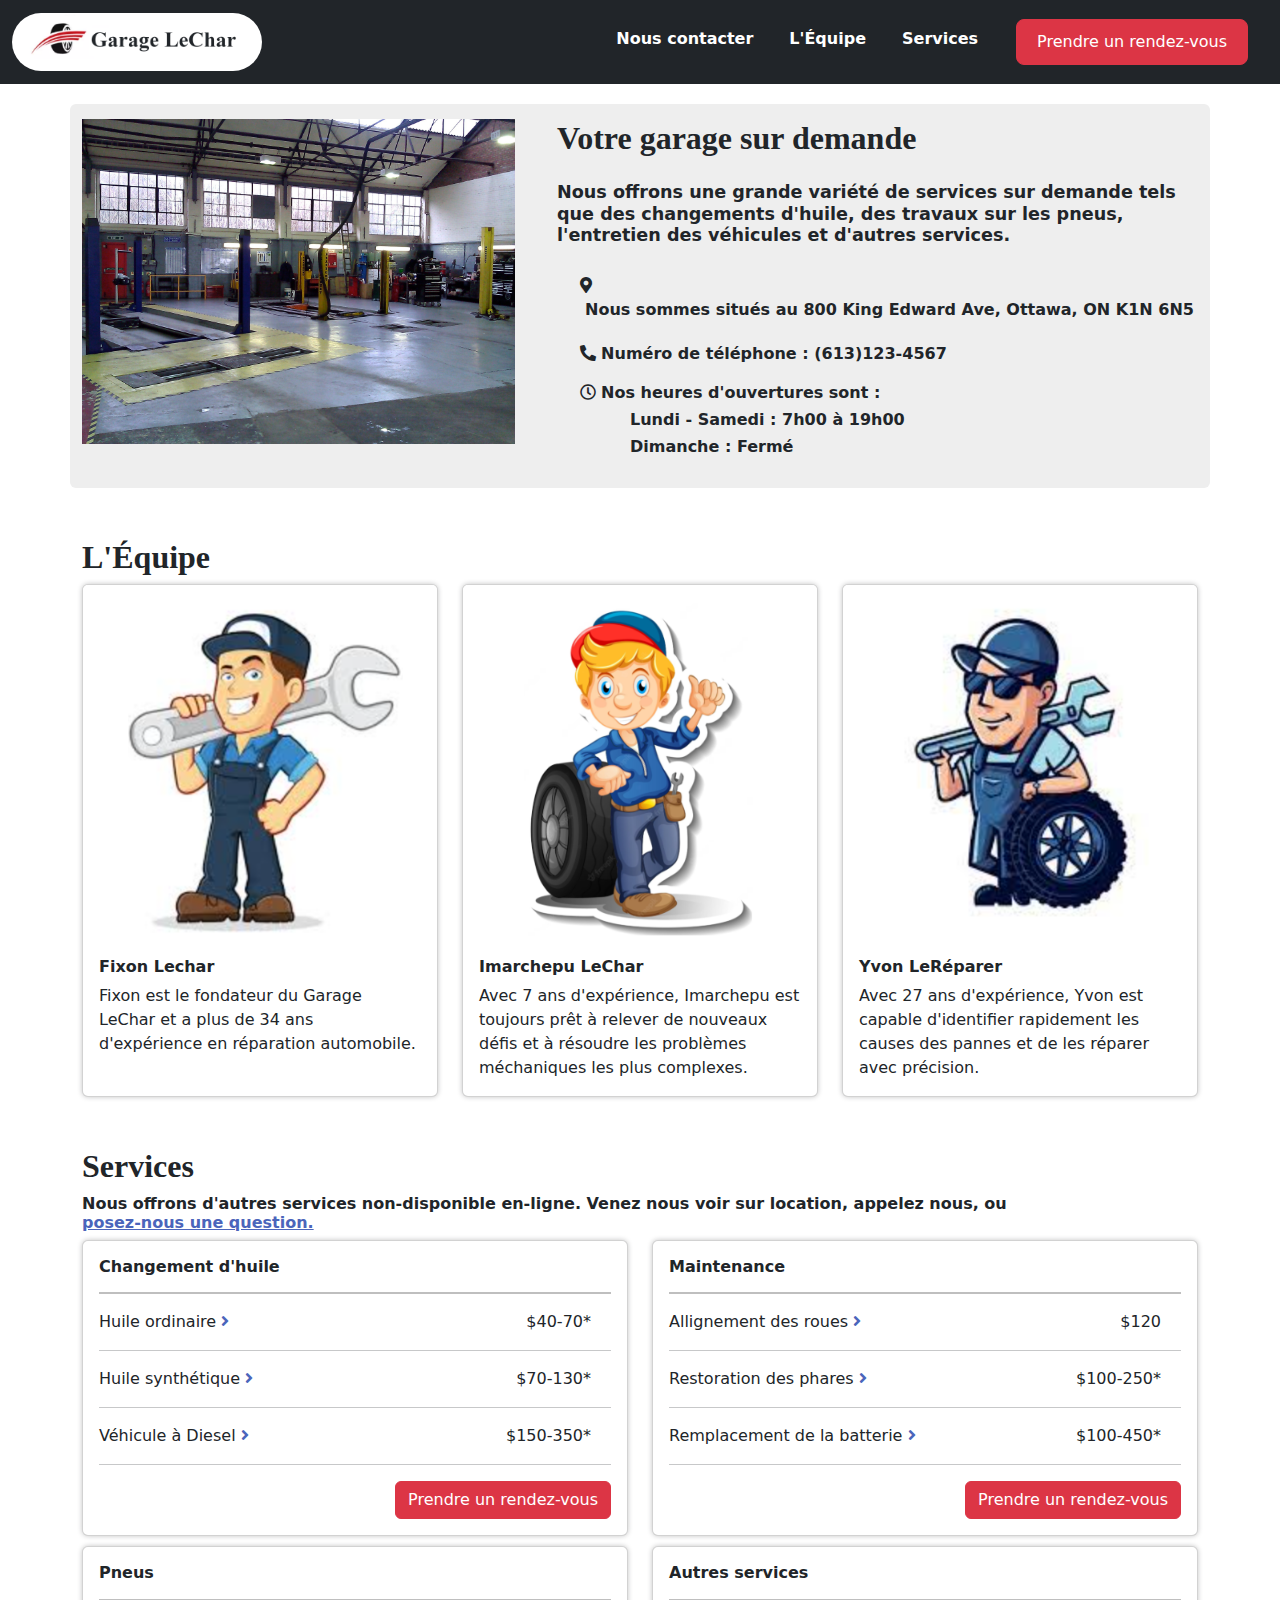
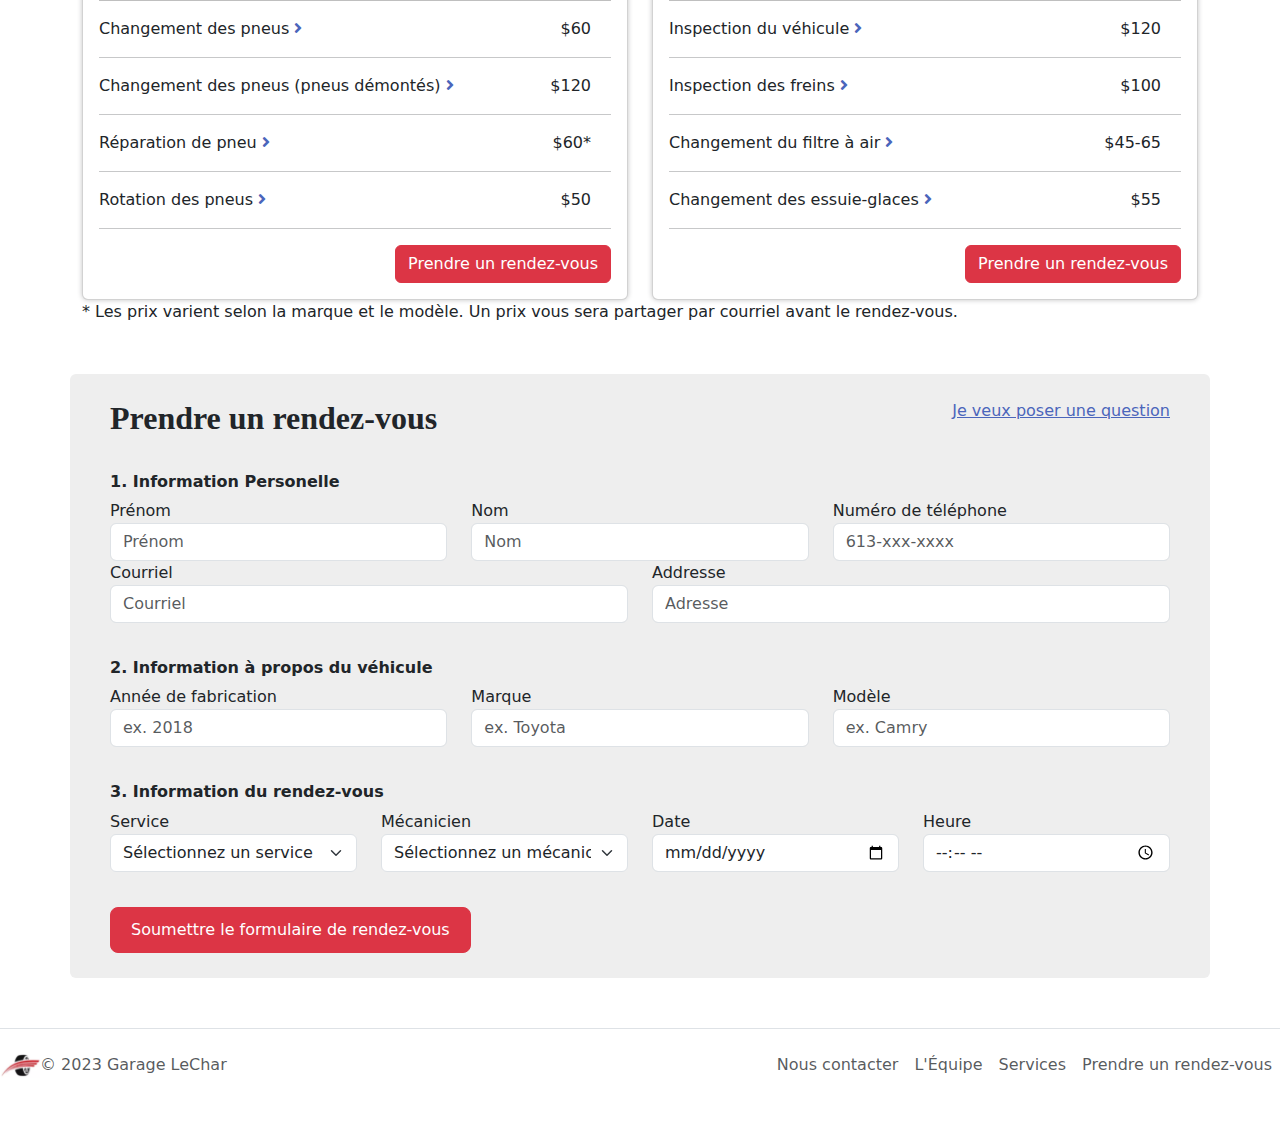
==== commit 7be82066: "project1 update" ====
--- a/Projet1/index.html
+++ b/Projet1/index.html
@@ -26,12 +26,15 @@
     <nav class="navbar navbar-expand-sm sticky-top navbar-dark bg-dark">
       <div class="container-fluid">
         <a class="navbar-brand" href="#">
-          <img src="images/logo.png" alt="Logo" style="margin-left:20px; width:250px;" class="rounded-pill">
+          <img src="images/logo.png" alt="Logo" style="width:250px;" class="rounded-pill">
 
         </a>
 
         <div class="d-flex" id="mynavbar">
           <ul class="navbar-nav me-auto">
+            <li class="nav-item" style="margin-right:20px; font-weight: bold;">
+              <label class="nav-link active clickable" onclick="addBorder()">Nous contacter</label>
+            </li>
             <li class="nav-item" style="margin-right:20px; font-weight: bold;">
               <a class="nav-link active" href="#equipe">L'Équipe</a>
             </li>
@@ -59,7 +62,7 @@
             changements d'huile, des travaux sur les pneus, l'entretien des véhicules
             et d'autres services.
           </h4>
-          <div style="margin: 10px 0px 0px 10px; padding:10px 0px 5px 10px; border-color: red;" id="divLocationHours">
+          <div style="margin: 10px 0px 0px 10px; padding:10px 0px 5px 10px; border: solid 3px transparent;" id="divLocationHours">
             <div style="margin-top:5px;">
               <i class="fas fa-map-marker-alt"></i>
               <h5 style="display: inline-flex; margin-left:5px">Nous sommes situés au 800 King Edward Ave, Ottawa, ON
@@ -72,7 +75,7 @@
             </div>
             <div style="margin-top:15px;">
               <i class="far fa-clock"></i>
-              <h5 style="display: inline-flex;">Nos heures d'ouvertures sont:</h5>
+              <h5 style="display: inline-flex;">Nos heures d'ouvertures sont :</h5>
               <h5 style="margin-left:50px">Lundi - Samedi : 7h00 à 19h00</h5>
               <h5 style="margin-left:50px">Dimanche : Fermé</h5>
             </div>
@@ -89,8 +92,8 @@
             <img src="images/fixon.png" class="card-img-top" alt="img_fixon">
             <div class="card-body">
               <h5 class="card-title fw-bold">Fixon Lechar</h5>
-              <p class="card-text">Fixon est le fondateur de Garage LeChar et a plus de 34 ans d'expérience en
-                réparation automobile</p>
+              <p class="card-text">Fixon est le fondateur du Garage LeChar et a plus de 34 ans d'expérience en
+                réparation automobile.</p>
             </div>
           </div>
         </div>
@@ -131,17 +134,23 @@
               <h5>Changement d'huile</h5>
               <hr style="border-top:2px solid black">
               <div class="d-flex justify-content-between">
-                <div>Huile standard <i class="fas fa-angle-right moreIcon"></i></div>
+                <div>Huile ordinaire 
+                  <i data-bs-toggle="tooltip" data-bs-placement="right" data-bs-title="Changement d'huile et de filtre à huile avec de l'huile minérale" class="fas fa-angle-right moreIcon"></i>
+                </div>
                 <div style="margin-right:20px">$40-70*</div>
               </div>
               <hr>
               <div class="d-flex justify-content-between">
-                <div>Huile synthétique <i class="fas fa-angle-right moreIcon"></i></div>
+                <div>Huile synthétique 
+                  <i data-bs-toggle="tooltip" data-bs-placement="right" data-bs-title="Changement d'huile et de filtre à huile avec de l'huile synthétique" class="fas fa-angle-right moreIcon"></i>
+                </div>
                 <div style="margin-right:20px">$70-130*</div>
               </div>
               <hr>
               <div class="d-flex justify-content-between">
-                <div>Véhicule à Diesel <i class="fas fa-angle-right moreIcon"></i></div>
+                <div>Véhicule à Diesel 
+                  <i data-bs-toggle="tooltip" data-bs-placement="right" data-bs-title="Changement d'huile et de filtre à huile pour les voitures au diesel" class="fas fa-angle-right moreIcon"></i>
+                </div>
                 <div style="margin-right:20px">$150-350*</div>
               </div>
               <hr>
@@ -156,17 +165,23 @@
               <h5>Maintenance</h5>
               <hr style="border-top:2px solid black">
               <div class="d-flex justify-content-between">
-                <div>Allignement des roues <i class="fas fa-angle-right moreIcon"></i></div>
+                <div>Allignement des roues 
+                  <i data-bs-toggle="tooltip" data-bs-placement="right" data-bs-title="Ajustement de l'angle des roues afin qu'elles soient parallèles entre elles et perpendiculaires au sol" class="fas fa-angle-right moreIcon"></i>
+                </div>
                 <div style="margin-right:20px">$120</div>
               </div>
               <hr>
               <div class="d-flex justify-content-between">
-                <div>Restoration des phares <i class="fas fa-angle-right moreIcon"></i></div>
+                <div>Restoration des phares 
+                  <i data-bs-toggle="tooltip" data-bs-placement="right" data-bs-title="Sablage et de polissage qui redonnent un aspect neuf à vos phares et augmentent la visibilité nocturne" class="fas fa-angle-right moreIcon"></i>
+                </div>
                 <div style="margin-right:20px">$100-250*</div>
               </div>
               <hr>
               <div class="d-flex justify-content-between">
-                <div>Remplacement de la batterie <i class="fas fa-angle-right moreIcon"></i></div>
+                <div>Remplacement de la batterie 
+                  <i data-bs-toggle="tooltip" data-bs-placement="right" data-bs-title="Remplacement de la batterie déchargée ou défectueuse par une nouvelle batterie opérationnelle" class="fas fa-angle-right moreIcon"></i>
+                </div>
                 <div style="margin-right:20px">$100-450*</div>
               </div>
               <hr>
@@ -183,22 +198,30 @@
               <h5>Pneus</h5>
               <hr style="border-top:2px solid black">
               <div class="d-flex justify-content-between">
-                <div>Changement des pneus <i class="fas fa-angle-right moreIcon"></i></div>
+                <div>Changement des pneus 
+                  <i data-bs-toggle="tooltip" data-bs-placement="right" data-bs-title="Changement des pneus en remplaçant les pneus par vos nouveaux pneus montés sur les jantes" class="fas fa-angle-right moreIcon"></i>
+                </div>
                 <div style="margin-right:20px">$60</div>
               </div>
               <hr />
               <div class="d-flex justify-content-between">
-                <div>Changement des pneus (pneus démontés) <i class="fas fa-angle-right moreIcon"></i></div>
+                <div>Changement des pneus (pneus démontés) 
+                  <i data-bs-toggle="tooltip" data-bs-placement="right" data-bs-title="Changement des pneus en remplaçant les pneus par vos nouveaux pneus sans jantes" class="fas fa-angle-right moreIcon"></i>
+                </div>
                 <div style="margin-right:20px">$120</div>
               </div>
               <hr>
               <div class="d-flex justify-content-between">
-                <div>Réparation de pneu <i class="fas fa-angle-right moreIcon"></i></div>
+                <div>Réparation de pneu 
+                  <i data-bs-toggle="tooltip" data-bs-placement="right" data-bs-title="Réparation simple des pneus. Le prix varie selon la gravité du bris" class="fas fa-angle-right moreIcon"></i>
+                </div>
                 <div style="margin-right:20px">$60*</div>
               </div>
               <hr>
               <div class="d-flex justify-content-between">
-                <div>Rotation des pneus <i class="fas fa-angle-right moreIcon"></i></div>
+                <div>Rotation des pneus 
+                  <i data-bs-toggle="tooltip" data-bs-placement="right" data-bs-title="Invertion de la position des pneus du véhicule pour assurer une usure uniforme et une meilleure adhérence" class="fas fa-angle-right moreIcon"></i>
+                </div>
                 <div style="margin-right:20px">$50</div>
               </div>
               <hr>
@@ -213,22 +236,30 @@
               <h5>Autres services</h5>
               <hr style="border-top:2px solid black">
               <div class="d-flex justify-content-between">
-                <div>Inspection du véhicule <i class="fas fa-angle-right moreIcon"></i></div>
+                <div>Inspection du véhicule 
+                  <i data-bs-toggle="tooltip" data-bs-placement="right" data-bs-title="Inpection du moteur, des fuites des liquides, de la carrosserie et des freins" class="fas fa-angle-right moreIcon"></i>
+                </div>
                 <div style="margin-right:20px">$120</div>
               </div>
               <hr>
               <div class="d-flex justify-content-between">
-                <div>Inspection des freins <i class="fas fa-angle-right moreIcon"></i></div>
+                <div>Inspection des freins 
+                  <i data-bs-toggle="tooltip" data-bs-placement="right" data-bs-title="Vérification de l'état des freins du véhicule" class="fas fa-angle-right moreIcon"></i>
+                </div>
                 <div style="margin-right:20px">$100</div>
               </div>
               <hr>
               <div class="d-flex justify-content-between">
-                <div>Changement du filtre à air <i class="fas fa-angle-right moreIcon"></i></div>
+                <div>Changement du filtre à air 
+                  <i data-bs-toggle="tooltip" data-bs-placement="right" data-bs-title="Changement du vieux filtre avec un nouveau filtre" class="fas fa-angle-right moreIcon"></i>
+                </div>
                 <div style="margin-right:20px">$45-65</div>
               </div>
               <hr>
               <div class="d-flex justify-content-between">
-                <div>Changement des essuie-glaces <i class="fas fa-angle-right moreIcon"></i></div>
+                <div>Changement des essuie-glaces 
+                  <i data-bs-toggle="tooltip" data-bs-placement="right" data-bs-title="Changement des anciens essuie-glaces avec de nouveaux" class="fas fa-angle-right moreIcon"></i>
+                </div>
                 <div style="margin-right:20px">$55</div>
               </div>
               <hr>
@@ -238,7 +269,7 @@
           </div>
         </div>
       </div>
-      <p>* Les prix varient selon la marque et le modèle. Un prix vous sera partager par courriel avant le rendez-vous</p>
+      <p>* Les prix varient selon la marque et le modèle. Un prix vous sera partager par courriel avant le rendez-vous.</p>
     </div>
     <!--Formulaire rendez-vous-->
     <div class="container formDiv" id="rendezVous" style="scroll-margin-top:100px; border-radius:0.375rem">
@@ -250,17 +281,16 @@
           <form>
             <div class="row">
               <div class="group col-md-4">
-                <label for="inputPrenom">Prénom</label>
+                <label for="prenom">Prénom</label>
                 <input type="test" class="form-control" id="prenom" placeholder="Prénom">
               </div>
               <div class="col-md-4">
-                <label for="inputNom">Nom</label>
+                <label for="nom">Nom</label>
                 <input type="text" class="form-control" id="nom" placeholder="Nom">
               </div>
               <div class="col-md-4">
-                <label for="inputPhone">Numéro de téléphone</label>
-                <input type="tel" pattern="[0-9]{3}-[0-9]{2}-[0-9]{3}" class="form-control" id="phone"
-                  placeholder="613-xxx-xxxx">
+                <label for="phone">Numéro de téléphone</label>
+                <input type="text" class="form-control" id="phone" placeholder="613-xxx-xxxx">
               </div>
             </div>
             <div class="row">
@@ -280,15 +310,15 @@
           <form>
             <div class="row">
               <div class="col-md-4">
-                <label for="inputPrenom">Année de fabrication</label>
+                <label for="annee">Année de fabrication</label>
                 <input type="test" class="form-control" id="annee" placeholder="ex. 2018">
               </div>
               <div class="col-md-4">
-                <label for="inputNom">Marque</label>
+                <label for="marque">Marque</label>
                 <input type="text" class="form-control" id="marque" placeholder="ex. Toyota">
               </div>
               <div class="col-md-4">
-                <label for="inputPhone">Modèle</label>
+                <label for="modele">Modèle</label>
                 <input type="text" class="form-control" id="modele" placeholder="ex. Camry">
               </div>
             </div>
@@ -299,11 +329,11 @@
           <form>
             <div class="row">
               <div class="col-md-3">
-                <label for="inputPhone">Service</label>
-                <select class="form-select">
+                <label for="service">Service</label>
+                <select class="form-select" id="service">
                   <option selected>Sélectionnez un service</option>
                   <optgroup label="Changement d'huile">
-                    <option value="11">Huile standard</option>
+                    <option value="11">Huile ordinaire</option>
                     <option value="12">Huile synthétique</option>
                     <option value="13">Véhicule à Diesel</option>
                   </optgroup>
@@ -327,8 +357,8 @@
                 </select>
               </div>
               <div class="col-md-3">
-                <label for="inputNom">Mécanicien</label>
-                <select class="form-select">
+                <label for="mecanicien">Mécanicien</label>
+                <select class="form-select" id="mecanicien">
                   <option selected>Sélectionnez un mécanicien</option>
                   <option value="1">Fixon LeChar</option>
                   <option value="2">Imarchepu LeChar</option>
@@ -336,11 +366,11 @@
                 </select>
               </div>
               <div class="col-md-3">
-                <label for="inputPrenom">Date</label>
+                <label for="date">Date</label>
                 <input class="form-control" type="date" name="date" id="date">
               </div>
               <div class="col-md-3">
-                <label for="inputNom">Heure</label>
+                <label for="time">Heure</label>
                 <input class="form-control" type="time" name="time" id="time">
               </div>
             </div>
@@ -362,22 +392,22 @@
           <form>
             <div class="row">
               <div class="group col-md-4">
-                <label for="inputPrenom">Prénom</label>
+                <label for="questionPrenom">Prénom</label>
                 <input type="test" class="form-control" id="questionPrenom" placeholder="Prénom">
               </div>
               <div class="col-md-4">
-                <label for="inputNom">Nom</label>
+                <label for="questionNom">Nom</label>
                 <input type="text" class="form-control" id="questionNom" placeholder="Nom">
               </div>
               <div class="col-md-4">
-                <label for="inputEmail">Contact</label>
+                <label for="questionContact">Contact</label>
                 <input type="text" class="form-control" id="questionContact" placeholder="Courriel ou téléphone">
               </div>
             </div>
             <div class="row">
               <div class="col-md-12">
-                <label for="inputEmail">Question</label>
-                <textarea rows="6" class="form-control"></textarea>
+                <label for="questionField">Question</label>
+                <textarea rows="6" class="form-control" id="questionField"></textarea>
               </div>
             </div>
           </form>
@@ -387,16 +417,16 @@
           <form>
             <div class="row">
               <div class="col-md-4">
-                <label for="inputPrenom">Année de fabrication</label>
-                <input type="test" class="form-control" id="annee" placeholder="ex. 2018">
-              </div>
-              <div class="col-md-4">
-                <label for="inputNom">Marque</label>
-                <input type="text" class="form-control" id="marque" placeholder="ex. Toyota">
-              </div>
-              <div class="col-md-4">
-                <label for="inputPhone">Modèle</label>
-                <input type="text" class="form-control" id="modele" placeholder="ex. Camry">
+                <label for="anneeq">Année de fabrication</label>
+                <input type="test" class="form-control" id="anneeq" placeholder="ex. 2018">
+              </div>
+              <div class="col-md-4">
+                <label for="marqueq">Marque</label>
+                <input type="text" class="form-control" id="marqueq" placeholder="ex. Toyota">
+              </div>
+              <div class="col-md-4">
+                <label for="modeleq">Modèle</label>
+                <input type="text" class="form-control" id="modeleq" placeholder="ex. Camry">
               </div>
             </div>
           </form>
@@ -419,7 +449,7 @@
             <button type="button" class="btn-close" data-bs-dismiss="modal" aria-label="Close"></button>
           </div>
           <div class="modal-body">
-            <p>Un courriel de contentant les détails du rendez-vous a été envoyer au
+            <p>Un courriel contenant les détails du rendez-vous a été envoyé à
               <label id="emailConfirm">example@email.com.</label>
             </p>
           </div>
@@ -438,7 +468,7 @@
             <button type="button" class="btn-close" data-bs-dismiss="modal" aria-label="Close"></button>
           </div>
           <div class="modal-body">
-            <p>Nous allons vous contacter le plus vite que possible.
+            <p>Nous allons vous contacter dans les plus brefs délais.
             </p>
           </div>
           <div class="modal-footer">
@@ -455,8 +485,7 @@
       <span class="mb-3 mb-md-0 text-muted">© 2023 Garage LeChar</span>
     </div>
     <ul class="nav justify-content-end">
-      <li class="nav-item"><a href="#" onclick="addBorder()" class="nav-link px-2 text-muted">Location et Heures
-          d'ouverture</a></li>
+      <li class="nav-item"><label onclick="addBorder()" class="nav-link px-2 text-muted clickable">Nous contacter</label></li>
       <li class="nav-item"><a href="#equipe" class="nav-link px-2 text-muted">L'Équipe</a></li>
       <li class="nav-item"><a href="#services" class="nav-link px-2 text-muted">Services</a></li>
       <li class="nav-item"><a href="#rendezVous" class="nav-link px-2 text-muted">Prendre un rendez-vous</a></li>
--- a/Projet1/main.css
+++ b/Projet1/main.css
@@ -41,4 +41,7 @@
     color:rgb(75, 101, 187);
     text-decoration: underline;
     cursor:pointer;
+}
+.clickable{
+    cursor:pointer;
 }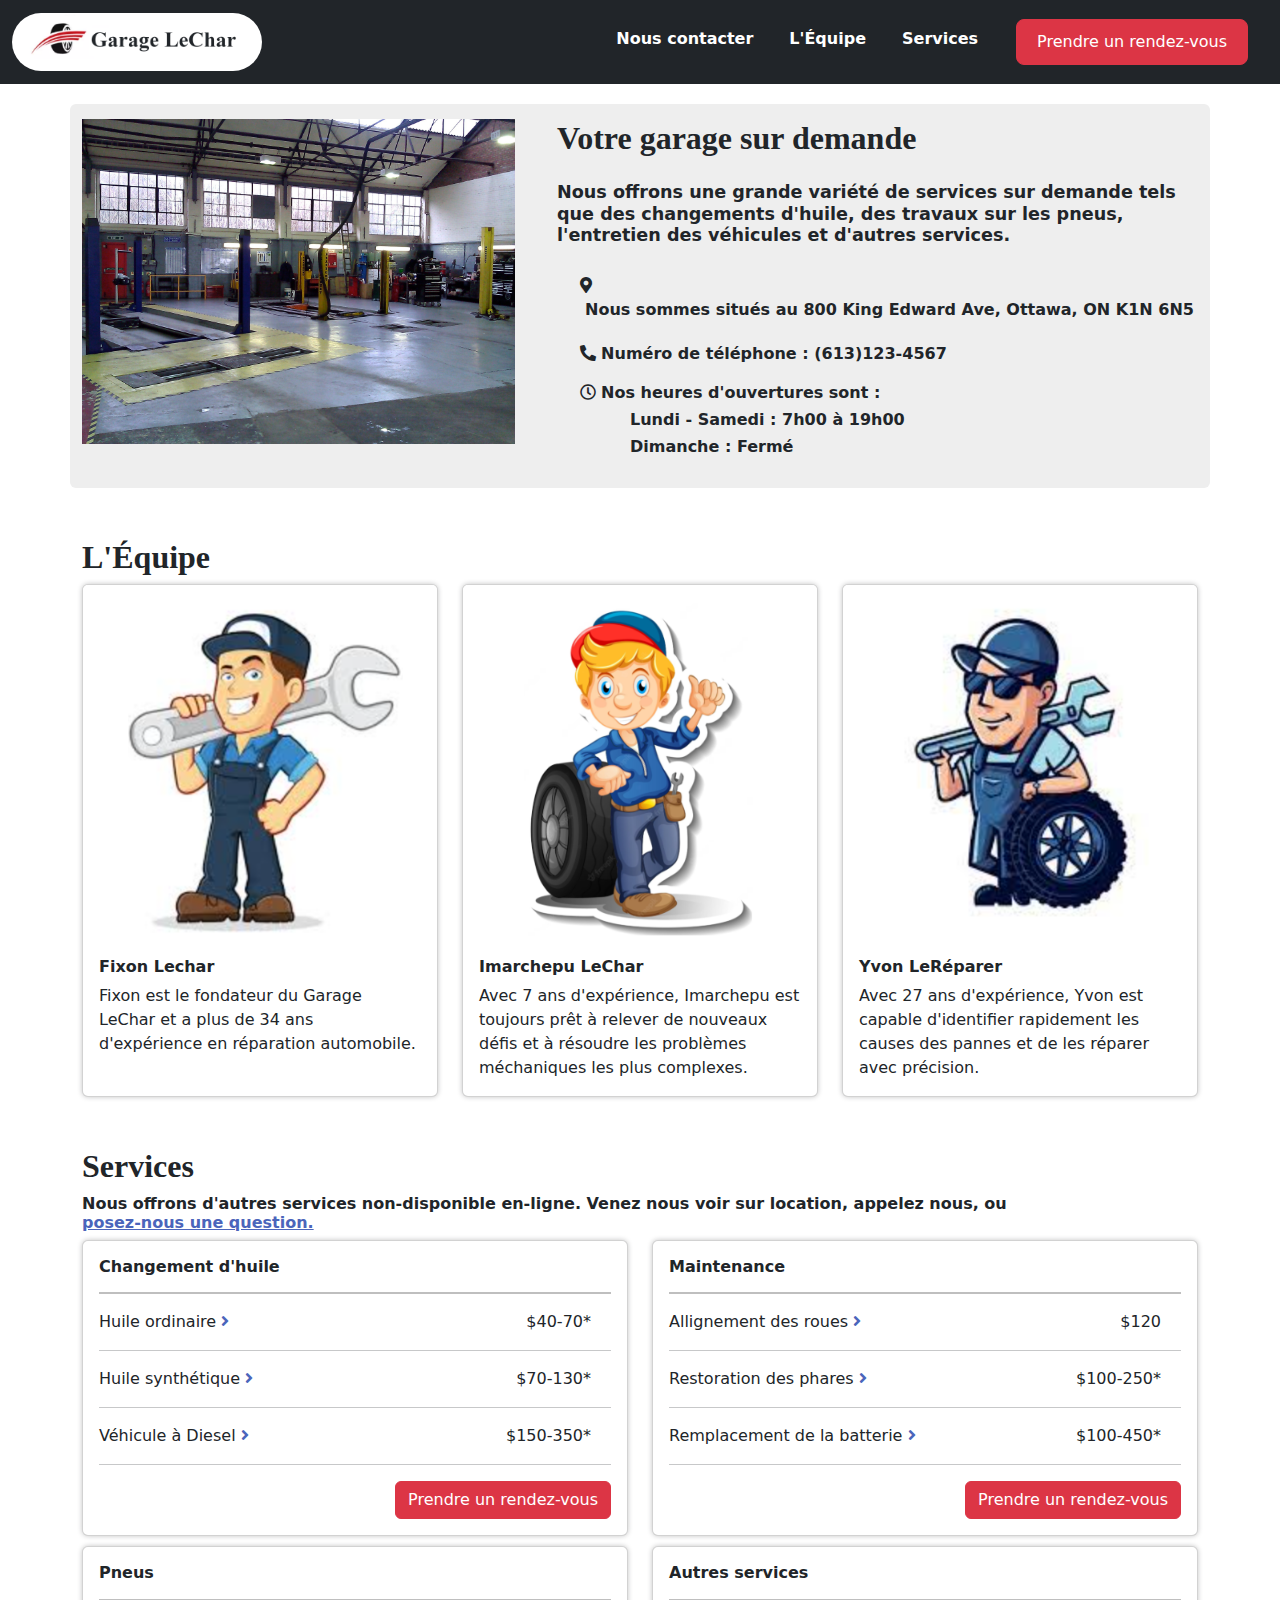
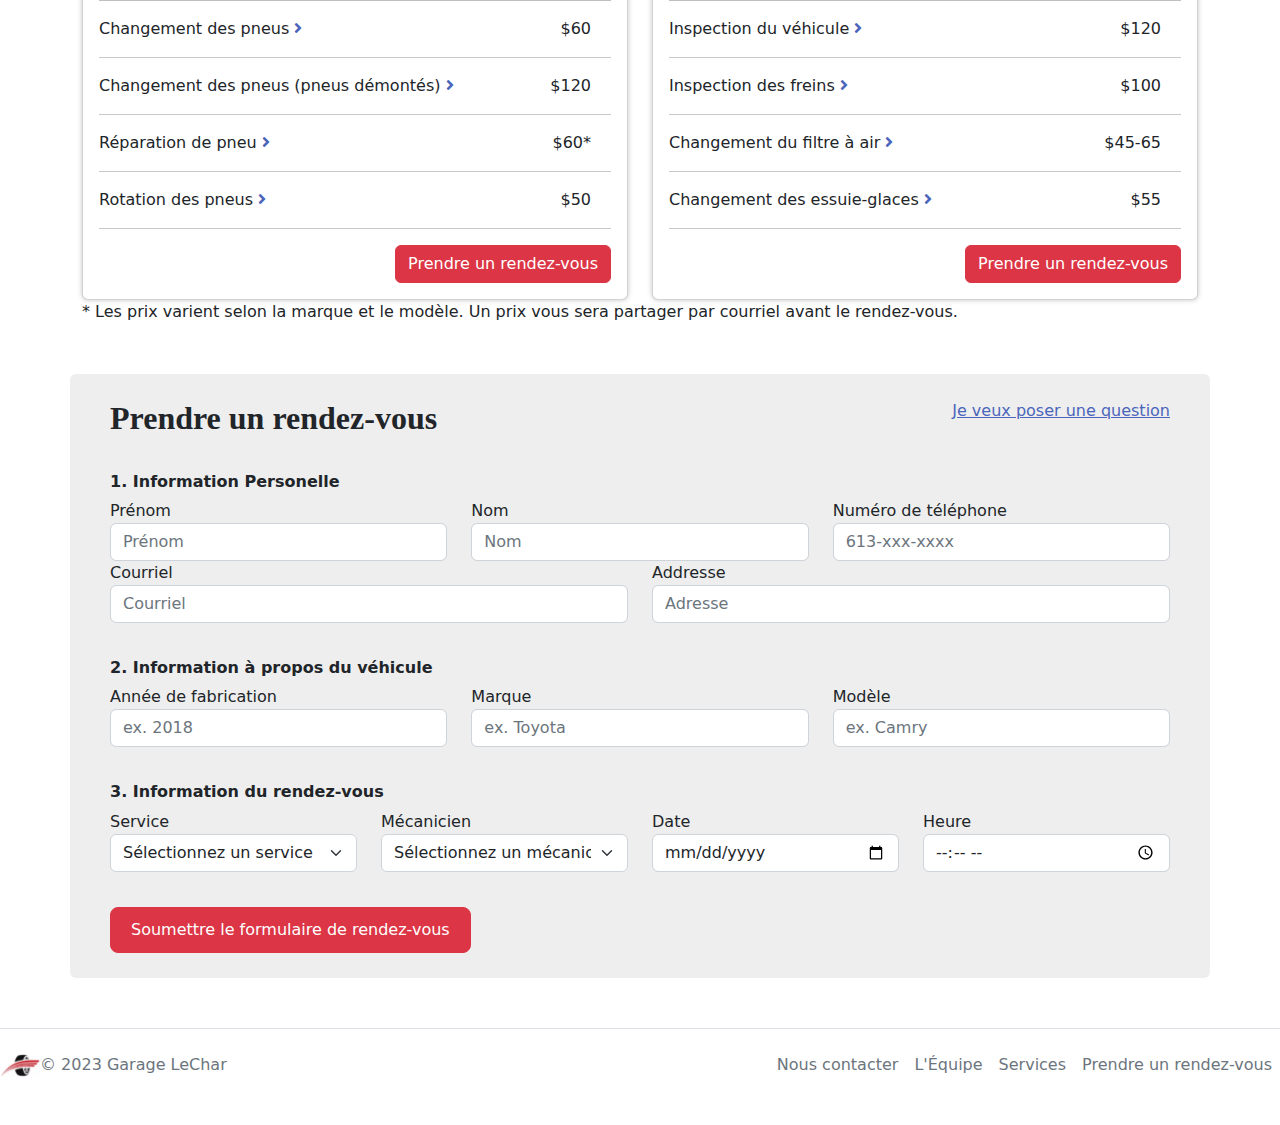
==== commit a435fdec: "projet1 update" ====
--- a/Projet1/index.html
+++ b/Projet1/index.html
@@ -9,14 +9,15 @@
   <link rel="icon" type="image/x-icon" href="images/icon.png">
   <link rel="stylesheet" href="main.css">
   <!--Bootstrap 5.2.3-->
-  <link href="https://cdn.jsdelivr.net/npm/bootstrap@5.2.3/dist/css/bootstrap.min.css" rel="stylesheet">
+  <link rel="stylesheet" href="css/bootstrap.min.css">
+
 
   <!--Fontawesome 5 (https://fontawesome.com/v5/search)-->
   <link rel="stylesheet" type="text/css" href="fontAwesome/css/fontawesome.css" />
   <link rel="stylesheet" type="text/css" href="fontAwesome/css/all.css" />
 
-  <script src="https://ajax.googleapis.com/ajax/libs/jquery/3.6.4/jquery.min.js"></script>
-  <script src="https://cdn.jsdelivr.net/npm/bootstrap@5.2.3/dist/js/bootstrap.bundle.min.js"></script>
+  <script src="jquery/jquery-364.min.js"></script>
+  <script src="js/bootstrap.bundle.min.js"></script>
   <script src="script.js"></script>
 </head>
 
@@ -57,7 +58,7 @@
           <img src="images/shopimage2.jpg" alt="Garage image" style="height:325px;" />
         </div>
         <div class="col-md-7">
-          <h3>Votre garage sur demande</h3>
+          <h2>Votre garage sur demande</h2>
           <h4 style="margin-top:25px">Nous offrons une grande variété de services sur demande tels que des
             changements d'huile, des travaux sur les pneus, l'entretien des véhicules
             et d'autres services.
@@ -85,7 +86,7 @@
     </div>
     <!--Equipe-->
     <div class="container" id="equipe" style="scroll-margin-top:100px">
-      <h3>L'Équipe</h3>
+      <h2>L'Équipe</h2>
       <div class="row gy-4">
         <div class="col-md">
           <div class="card h-100">
@@ -124,7 +125,7 @@
     </div>
     <!--Services-->
     <div class="container" id="services" style="scroll-margin-top:100px">
-      <h3>Services</h3>
+      <h2>Services</h2>
       <h5>Nous offrons d'autres services non-disponible en-ligne. Venez nous voir sur location, appelez nous, ou 
         <label class="clickLink" onclick="scrollQuestion()">posez-nous une question.</label></h5>
       <div class="row gy-6">
@@ -135,7 +136,9 @@
               <hr style="border-top:2px solid black">
               <div class="d-flex justify-content-between">
                 <div>Huile ordinaire 
-                  <i data-bs-toggle="tooltip" data-bs-placement="right" data-bs-title="Changement d'huile et de filtre à huile avec de l'huile minérale" class="fas fa-angle-right moreIcon"></i>
+                  <i tabindex="0" data-bs-toggle="popover" data-bs-title="Changement d'huile ordinaire"
+                  data-bs-placement="right" data-bs-content="Changement d'huile et de filtre à huile avec de l'huile minérale" 
+                  data-bs-trigger="focus" class="pop fas fa-angle-right moreIcon"></i>
                 </div>
                 <div style="margin-right:20px">$40-70*</div>
               </div>
@@ -274,7 +277,7 @@
     <!--Formulaire rendez-vous-->
     <div class="container formDiv" id="rendezVous" style="scroll-margin-top:100px; border-radius:0.375rem">
       <div id="divRendezVous">
-        <h3 style="display:inline">Prendre un rendez-vous</h3>
+        <h2 style="display:inline">Prendre un rendez-vous</h2>
         <label class="switchLink" onclick="questionaireShow();">Je veux poser une question</label>
         <div class="formSection">
           <h5>1. Information Personelle</h5>
@@ -386,7 +389,7 @@
       </div>
       <!--Remplir un formulaire de question-->
       <div id="divQuestion" style="display:none">
-        <h3 style="display:inline">Poser une question</h3>
+        <h2 style="display:inline">Poser une question</h2>
         <label class="switchLink" onclick="rendezvousShow();">Je veux prendre un rendez-vous</label>
         <div class="formSection">
           <form>
--- a/Projet1/main.css
+++ b/Projet1/main.css
@@ -6,7 +6,7 @@
     font-weight: 700 !important;
     font-size: 1.1rem !important
 }
-h3{
+h2{
     font-size: 2rem !important;
     font-weight: bolder !important;
     font-family: 'Geargia' !important;
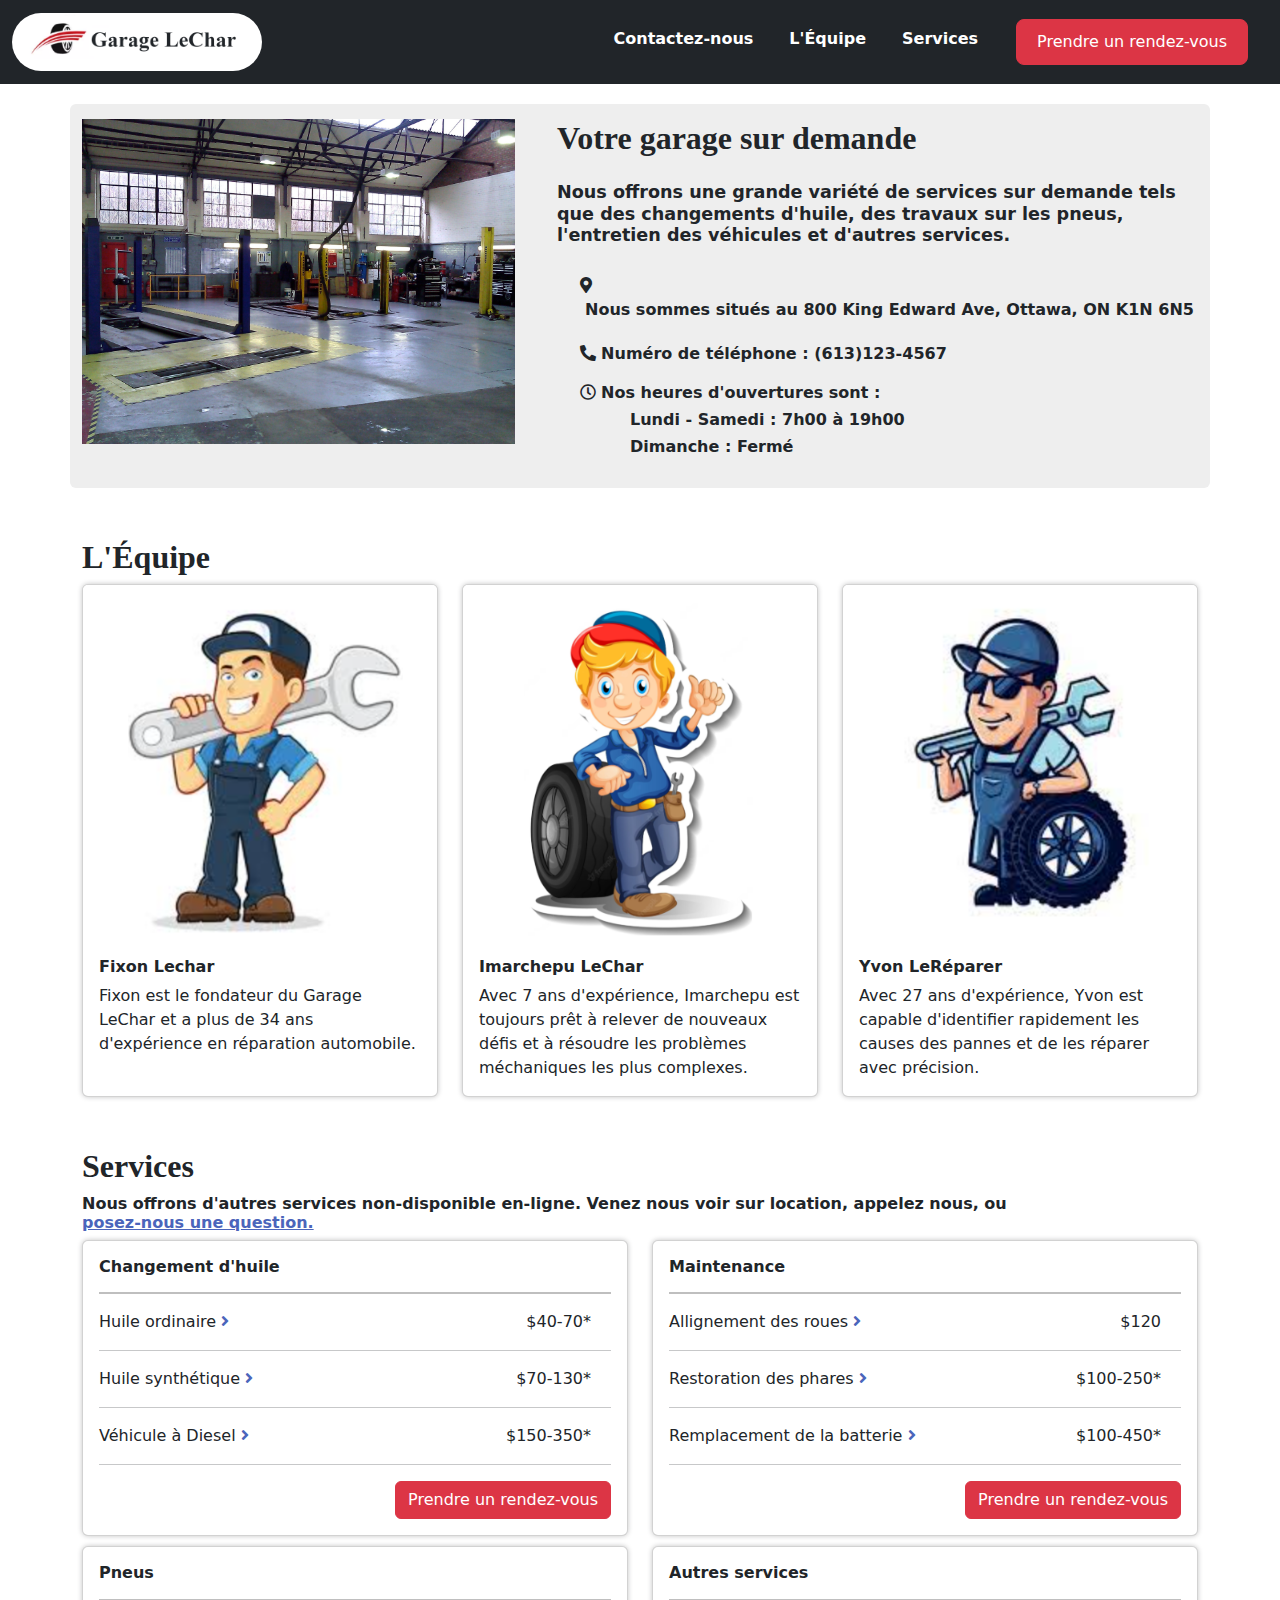
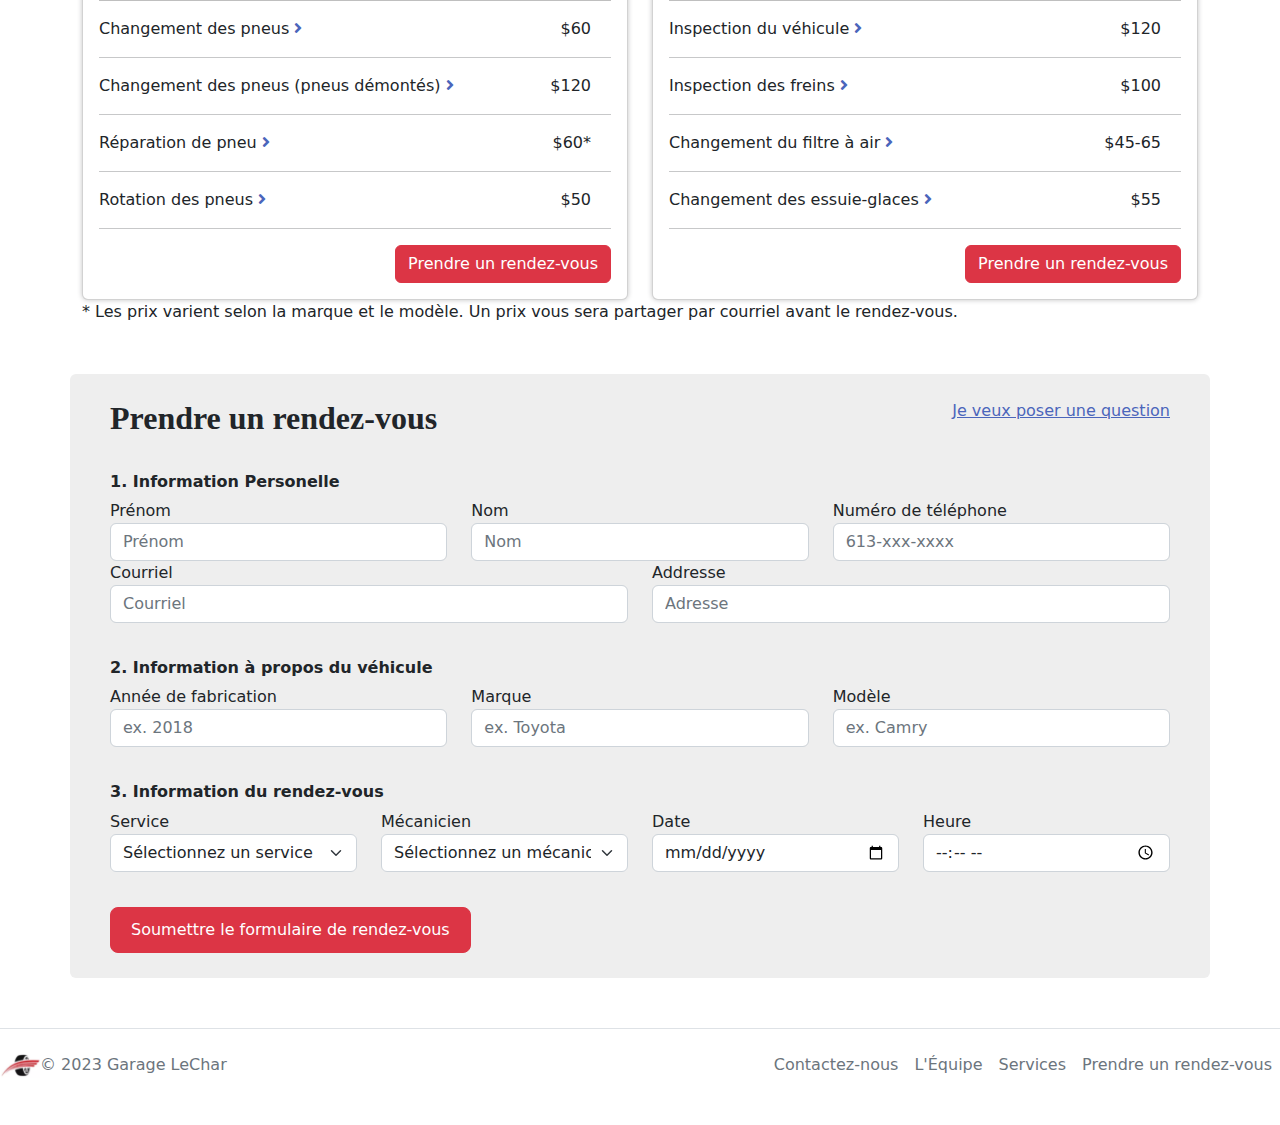
==== commit e3d5f885: "Update index.html" ====
--- a/Projet1/index.html
+++ b/Projet1/index.html
@@ -34,7 +34,7 @@
         <div class="d-flex" id="mynavbar">
           <ul class="navbar-nav me-auto">
             <li class="nav-item" style="margin-right:20px; font-weight: bold;">
-              <label class="nav-link active clickable" onclick="addBorder()">Nous contacter</label>
+              <label class="nav-link active clickable" onclick="addBorder()">Contactez-nous</label>
             </li>
             <li class="nav-item" style="margin-right:20px; font-weight: bold;">
               <a class="nav-link active" href="#equipe">L'Équipe</a>
@@ -63,7 +63,8 @@
             changements d'huile, des travaux sur les pneus, l'entretien des véhicules
             et d'autres services.
           </h4>
-          <div style="margin: 10px 0px 0px 10px; padding:10px 0px 5px 10px; border: solid 3px transparent;" id="divLocationHours">
+          <div style="margin: 10px 0px 0px 10px; padding:10px 0px 5px 10px; border: solid 3px transparent;"
+            id="divLocationHours">
             <div style="margin-top:5px;">
               <i class="fas fa-map-marker-alt"></i>
               <h5 style="display: inline-flex; margin-left:5px">Nous sommes situés au 800 King Edward Ave, Ottawa, ON
@@ -126,8 +127,9 @@
     <!--Services-->
     <div class="container" id="services" style="scroll-margin-top:100px">
       <h2>Services</h2>
-      <h5>Nous offrons d'autres services non-disponible en-ligne. Venez nous voir sur location, appelez nous, ou 
-        <label class="clickLink" onclick="scrollQuestion()">posez-nous une question.</label></h5>
+      <h5>Nous offrons d'autres services non-disponible en-ligne. Venez nous voir sur location, appelez nous, ou
+        <label class="clickLink" onclick="scrollQuestion()">posez-nous une question.</label>
+      </h5>
       <div class="row gy-6">
         <div class="col-md">
           <div class="card h-100">
@@ -135,24 +137,31 @@
               <h5>Changement d'huile</h5>
               <hr style="border-top:2px solid black">
               <div class="d-flex justify-content-between">
-                <div>Huile ordinaire 
+                <div>Huile ordinaire
                   <i tabindex="0" data-bs-toggle="popover" data-bs-title="Changement d'huile ordinaire"
-                  data-bs-placement="right" data-bs-content="Changement d'huile et de filtre à huile avec de l'huile minérale" 
-                  data-bs-trigger="focus" class="pop fas fa-angle-right moreIcon"></i>
+                    data-bs-placement="right"
+                    data-bs-content="Ce service comprend un changement d'huile avec de l'huile minérale, le remplacement du filtre à huile ainsi qu'une inspection visuelle et des autres fluides."
+                    data-bs-trigger="focus" class="pop fas fa-angle-right moreIcon"></i>
                 </div>
                 <div style="margin-right:20px">$40-70*</div>
               </div>
               <hr>
               <div class="d-flex justify-content-between">
-                <div>Huile synthétique 
-                  <i data-bs-toggle="tooltip" data-bs-placement="right" data-bs-title="Changement d'huile et de filtre à huile avec de l'huile synthétique" class="fas fa-angle-right moreIcon"></i>
+                <div>Huile synthétique
+                  <i tabindex="0" data-bs-toggle="popover" data-bs-title="Changement d'huile synthétique"
+                    data-bs-placement="right"
+                    data-bs-content="Ce service comprend un changement d'huile avec de l'huile synthétique, le remplacement du filtre à huile ainsi qu'une inspection visuelle et des autres fluides."
+                    data-bs-trigger="focus" class="pop fas fa-angle-right moreIcon"></i>
                 </div>
                 <div style="margin-right:20px">$70-130*</div>
               </div>
               <hr>
               <div class="d-flex justify-content-between">
-                <div>Véhicule à Diesel 
-                  <i data-bs-toggle="tooltip" data-bs-placement="right" data-bs-title="Changement d'huile et de filtre à huile pour les voitures au diesel" class="fas fa-angle-right moreIcon"></i>
+                <div>Véhicule à Diesel
+                  <i tabindex="0" data-bs-toggle="popover"
+                    data-bs-title="Changement d'huile pour les véhicule au diesel" data-bs-placement="right"
+                    data-bs-content="Ce service comprend un changement d'huile, le remplacement du filtre à huile et du filtre à carburant ainsi qu'une inspection visuelle et des autres fluides."
+                    data-bs-trigger="focus" class="pop fas fa-angle-right moreIcon"></i>
                 </div>
                 <div style="margin-right:20px">$150-350*</div>
               </div>
@@ -168,22 +177,31 @@
               <h5>Maintenance</h5>
               <hr style="border-top:2px solid black">
               <div class="d-flex justify-content-between">
-                <div>Allignement des roues 
-                  <i data-bs-toggle="tooltip" data-bs-placement="right" data-bs-title="Ajustement de l'angle des roues afin qu'elles soient parallèles entre elles et perpendiculaires au sol" class="fas fa-angle-right moreIcon"></i>
+                <div>Allignement des roues
+                  <i tabindex="0" data-bs-toggle="popover" data-bs-title="Allignement des roues"
+                    data-bs-placement="right"
+                    data-bs-content="Ce service comprend la vérification des angles des pneus, l'ajustement des angles si nécessaire, la vérification de l'alignement du volant et un essai routier."
+                    data-bs-trigger="focus" class="pop fas fa-angle-right moreIcon"></i>
                 </div>
                 <div style="margin-right:20px">$120</div>
               </div>
               <hr>
               <div class="d-flex justify-content-between">
-                <div>Restoration des phares 
-                  <i data-bs-toggle="tooltip" data-bs-placement="right" data-bs-title="Sablage et de polissage qui redonnent un aspect neuf à vos phares et augmentent la visibilité nocturne" class="fas fa-angle-right moreIcon"></i>
+                <div>Restoration des phares
+                  <i tabindex="0" data-bs-toggle="popover" data-bs-title="Restoration des phares"
+                    data-bs-placement="right"
+                    data-bs-content="Ce service comprend un sablage et un polissage qui redonnent un aspect neuf à vos phares."
+                    data-bs-trigger="focus" class="pop fas fa-angle-right moreIcon"></i>
                 </div>
                 <div style="margin-right:20px">$100-250*</div>
               </div>
               <hr>
               <div class="d-flex justify-content-between">
-                <div>Remplacement de la batterie 
-                  <i data-bs-toggle="tooltip" data-bs-placement="right" data-bs-title="Remplacement de la batterie déchargée ou défectueuse par une nouvelle batterie opérationnelle" class="fas fa-angle-right moreIcon"></i>
+                <div>Remplacement de la batterie
+                  <i tabindex="0" data-bs-toggle="popover" data-bs-title="Remplacement de la batterie "
+                    data-bs-placement="right"
+                    data-bs-content="Ce service comprend le remplacement de la batterie déchargée ou défectueuse par une nouvelle batterie opérationnelle."
+                    data-bs-trigger="focus" class="pop fas fa-angle-right moreIcon"></i>
                 </div>
                 <div style="margin-right:20px">$100-450*</div>
               </div>
@@ -201,29 +219,39 @@
               <h5>Pneus</h5>
               <hr style="border-top:2px solid black">
               <div class="d-flex justify-content-between">
-                <div>Changement des pneus 
-                  <i data-bs-toggle="tooltip" data-bs-placement="right" data-bs-title="Changement des pneus en remplaçant les pneus par vos nouveaux pneus montés sur les jantes" class="fas fa-angle-right moreIcon"></i>
+                <div>Changement des pneus
+                  <i tabindex="0" data-bs-toggle="popover" data-bs-title="Changement des pneus"
+                    data-bs-placement="right"
+                    data-bs-content="Ce service comprend un changement avec quatre pneus sur jantes. Vous devez apporter vos propre pneus."
+                    data-bs-trigger="focus" class="pop fas fa-angle-right moreIcon"></i>
                 </div>
                 <div style="margin-right:20px">$60</div>
               </div>
               <hr />
               <div class="d-flex justify-content-between">
-                <div>Changement des pneus (pneus démontés) 
-                  <i data-bs-toggle="tooltip" data-bs-placement="right" data-bs-title="Changement des pneus en remplaçant les pneus par vos nouveaux pneus sans jantes" class="fas fa-angle-right moreIcon"></i>
+                <div>Changement des pneus (pneus démontés)
+                  <i tabindex="0" data-bs-toggle="popover" data-bs-title="Changement des pneus (pneus démontés)"
+                    data-bs-placement="right"
+                    data-bs-content="Ce service comprend un changement avec quatre pneus sans jantes. Vous devez apporter vos propre pneus."
+                    data-bs-trigger="focus" class="pop fas fa-angle-right moreIcon"></i>
                 </div>
                 <div style="margin-right:20px">$120</div>
               </div>
               <hr>
               <div class="d-flex justify-content-between">
-                <div>Réparation de pneu 
-                  <i data-bs-toggle="tooltip" data-bs-placement="right" data-bs-title="Réparation simple des pneus. Le prix varie selon la gravité du bris" class="fas fa-angle-right moreIcon"></i>
+                <div>Réparation de pneu
+                  <i tabindex="0" data-bs-toggle="popover" data-bs-title="Réparation de pneu" data-bs-placement="right"
+                    data-bs-content="Ce service comprend une réparation simple des pneus. Le prix varie selon la gravité du bris."
+                    data-bs-trigger="focus" class="pop fas fa-angle-right moreIcon"></i>
                 </div>
                 <div style="margin-right:20px">$60*</div>
               </div>
               <hr>
               <div class="d-flex justify-content-between">
-                <div>Rotation des pneus 
-                  <i data-bs-toggle="tooltip" data-bs-placement="right" data-bs-title="Invertion de la position des pneus du véhicule pour assurer une usure uniforme et une meilleure adhérence" class="fas fa-angle-right moreIcon"></i>
+                <div>Rotation des pneus
+                  <i tabindex="0" data-bs-toggle="popover" data-bs-title="Rotation des pneus" data-bs-placement="right"
+                    data-bs-content="Ce service comprend une invertion de la position des pneus du véhicule pour assurer une usure uniforme et une meilleure adhérence."
+                    data-bs-trigger="focus" class="pop fas fa-angle-right moreIcon"></i>
                 </div>
                 <div style="margin-right:20px">$50</div>
               </div>
@@ -239,29 +267,41 @@
               <h5>Autres services</h5>
               <hr style="border-top:2px solid black">
               <div class="d-flex justify-content-between">
-                <div>Inspection du véhicule 
-                  <i data-bs-toggle="tooltip" data-bs-placement="right" data-bs-title="Inpection du moteur, des fuites des liquides, de la carrosserie et des freins" class="fas fa-angle-right moreIcon"></i>
+                <div>Inspection du véhicule
+                  <i tabindex="0" data-bs-toggle="popover" data-bs-title="Inspection du véhicule"
+                    data-bs-placement="right"
+                    data-bs-content="Ce service comprend une inpection du moteur, des fuites des liquides, de la carrosserie et des freins."
+                    data-bs-trigger="focus" class="pop fas fa-angle-right moreIcon"></i>
                 </div>
                 <div style="margin-right:20px">$120</div>
               </div>
               <hr>
               <div class="d-flex justify-content-between">
-                <div>Inspection des freins 
-                  <i data-bs-toggle="tooltip" data-bs-placement="right" data-bs-title="Vérification de l'état des freins du véhicule" class="fas fa-angle-right moreIcon"></i>
+                <div>Inspection des freins
+                  <i tabindex="0" data-bs-toggle="popover" data-bs-title="Inspection des freins"
+                    data-bs-placement="right"
+                    data-bs-content="Ce service comprend une vérification complète de l'état des freins du véhicule."
+                    data-bs-trigger="focus" class="pop fas fa-angle-right moreIcon"></i>
                 </div>
                 <div style="margin-right:20px">$100</div>
               </div>
               <hr>
               <div class="d-flex justify-content-between">
-                <div>Changement du filtre à air 
-                  <i data-bs-toggle="tooltip" data-bs-placement="right" data-bs-title="Changement du vieux filtre avec un nouveau filtre" class="fas fa-angle-right moreIcon"></i>
+                <div>Changement du filtre à air
+                  <i tabindex="0" data-bs-toggle="popover" data-bs-title="Changement du filtre à air"
+                    data-bs-placement="right"
+                    data-bs-content="Ce service comprend le changement du vieux filtre à air avec un nouveau filtre."
+                    data-bs-trigger="focus" class="pop fas fa-angle-right moreIcon"></i>
                 </div>
                 <div style="margin-right:20px">$45-65</div>
               </div>
               <hr>
               <div class="d-flex justify-content-between">
-                <div>Changement des essuie-glaces 
-                  <i data-bs-toggle="tooltip" data-bs-placement="right" data-bs-title="Changement des anciens essuie-glaces avec de nouveaux" class="fas fa-angle-right moreIcon"></i>
+                <div>Changement des essuie-glaces
+                  <i tabindex="0" data-bs-toggle="popover" data-bs-title="Changement des essuie-glaces "
+                    data-bs-placement="right"
+                    data-bs-content="Ce service comprend le changement des anciens essuie-glaces avec de nouveaux."
+                    data-bs-trigger="focus" class="pop fas fa-angle-right moreIcon"></i>
                 </div>
                 <div style="margin-right:20px">$55</div>
               </div>
@@ -272,7 +312,8 @@
           </div>
         </div>
       </div>
-      <p>* Les prix varient selon la marque et le modèle. Un prix vous sera partager par courriel avant le rendez-vous.</p>
+      <p>* Les prix varient selon la marque et le modèle. Un prix vous sera partager par courriel avant le rendez-vous.
+      </p>
     </div>
     <!--Formulaire rendez-vous-->
     <div class="container formDiv" id="rendezVous" style="scroll-margin-top:100px; border-radius:0.375rem">
@@ -436,7 +477,8 @@
         </div>
         <div style="margin-top:25px" class="">
           <div class="d-flex justify-content-between">
-            <button class="btn btn-danger" id="btnQuestion" type="button" style="padding: 10px 20px;border-radius: 0.5rem;">
+            <button class="btn btn-danger" id="btnQuestion" type="button"
+              style="padding: 10px 20px;border-radius: 0.5rem;">
               Soumettre la question</button>
             <div></div><!--Put before button tag to make button float right-->
           </div>
@@ -488,7 +530,7 @@
       <span class="mb-3 mb-md-0 text-muted">© 2023 Garage LeChar</span>
     </div>
     <ul class="nav justify-content-end">
-      <li class="nav-item"><label onclick="addBorder()" class="nav-link px-2 text-muted clickable">Nous contacter</label></li>
+      <li class="nav-item"><label onclick="addBorder()" class="nav-link px-2 text-muted clickable">Contactez-nous</label></li>
       <li class="nav-item"><a href="#equipe" class="nav-link px-2 text-muted">L'Équipe</a></li>
       <li class="nav-item"><a href="#services" class="nav-link px-2 text-muted">Services</a></li>
       <li class="nav-item"><a href="#rendezVous" class="nav-link px-2 text-muted">Prendre un rendez-vous</a></li>
